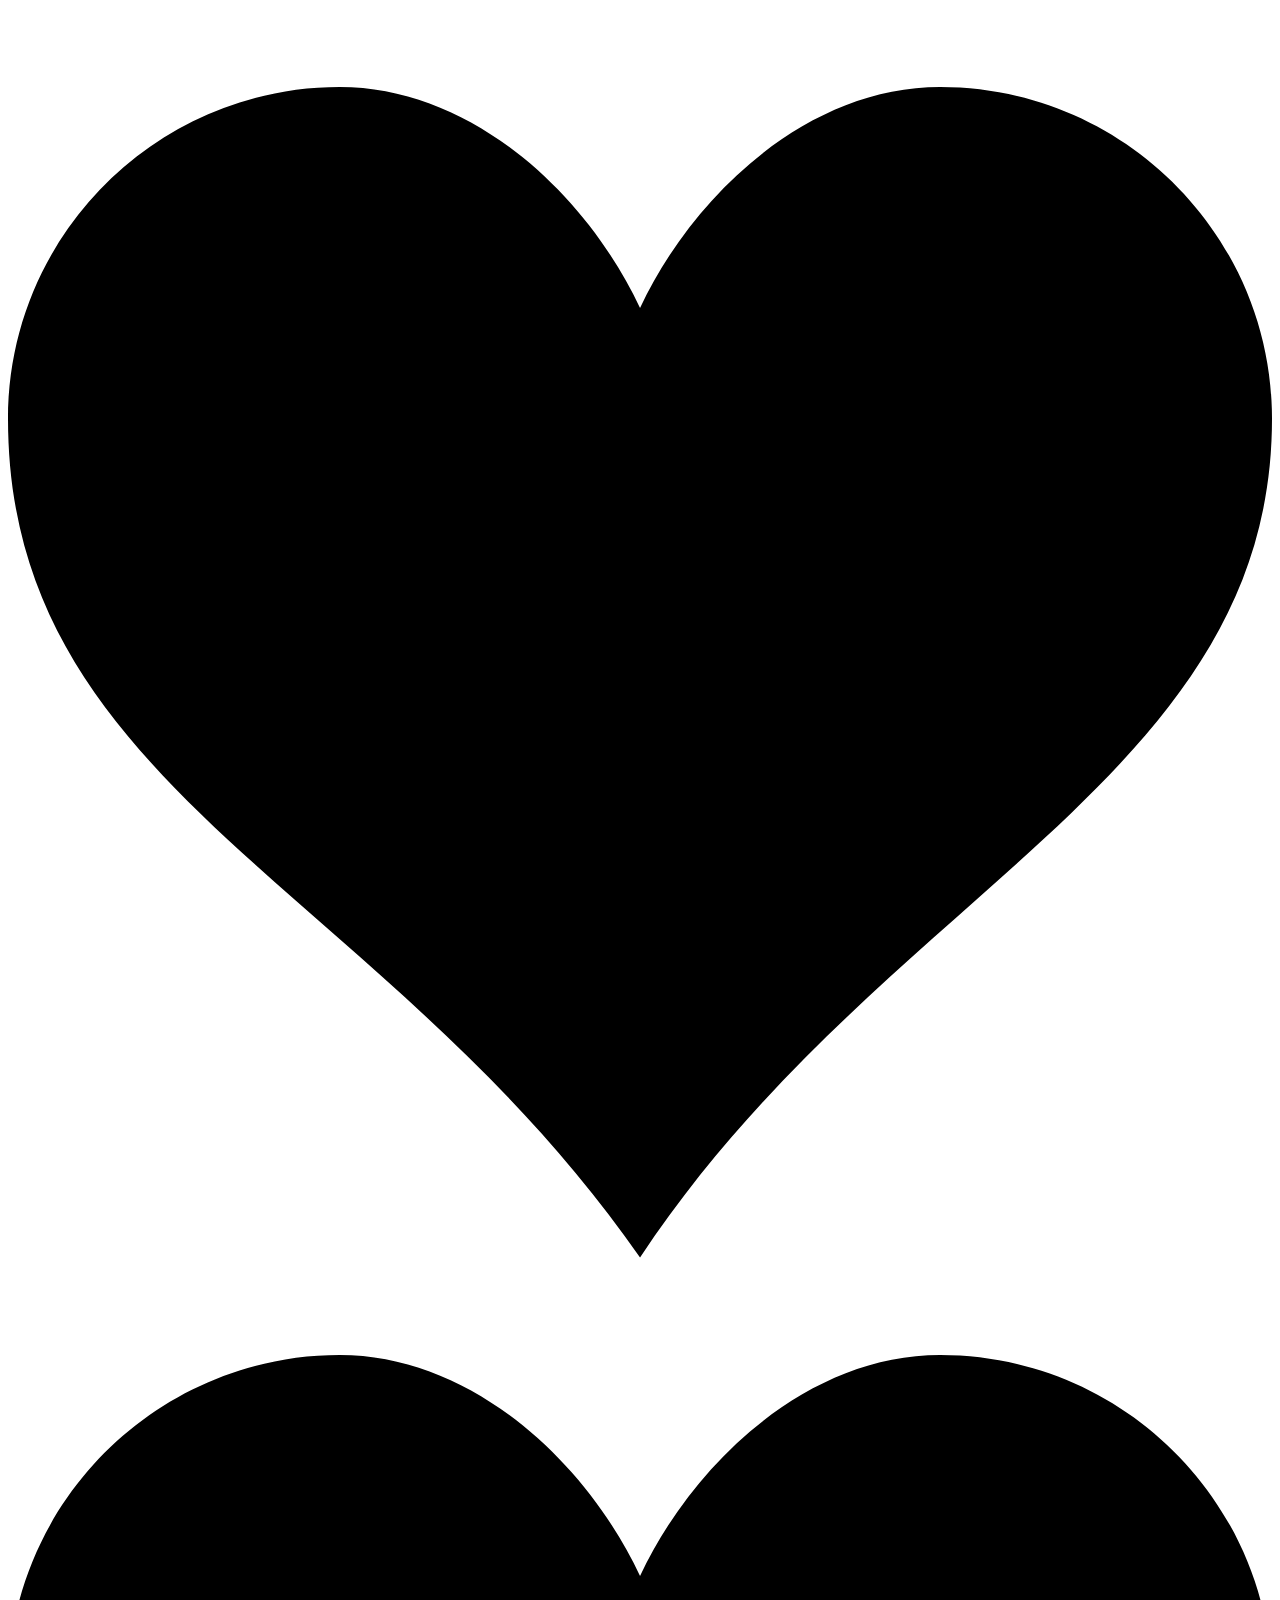
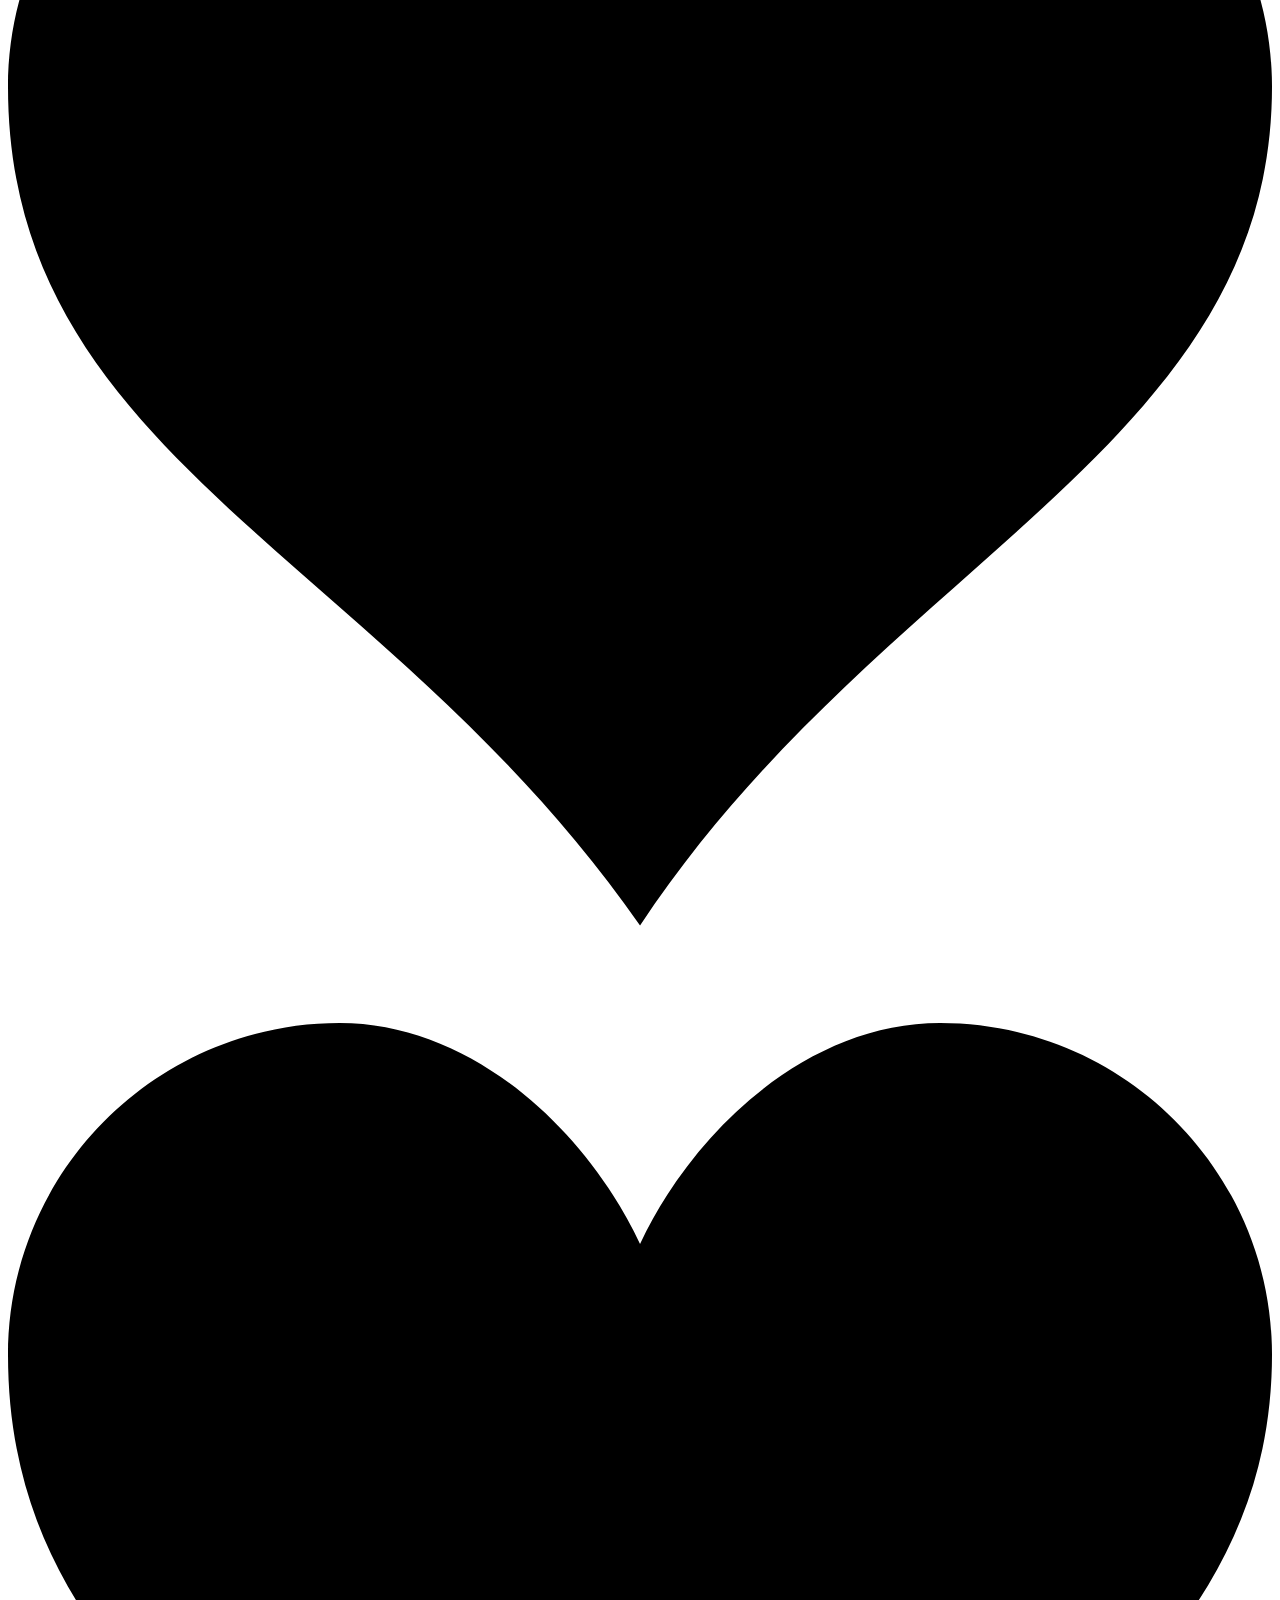
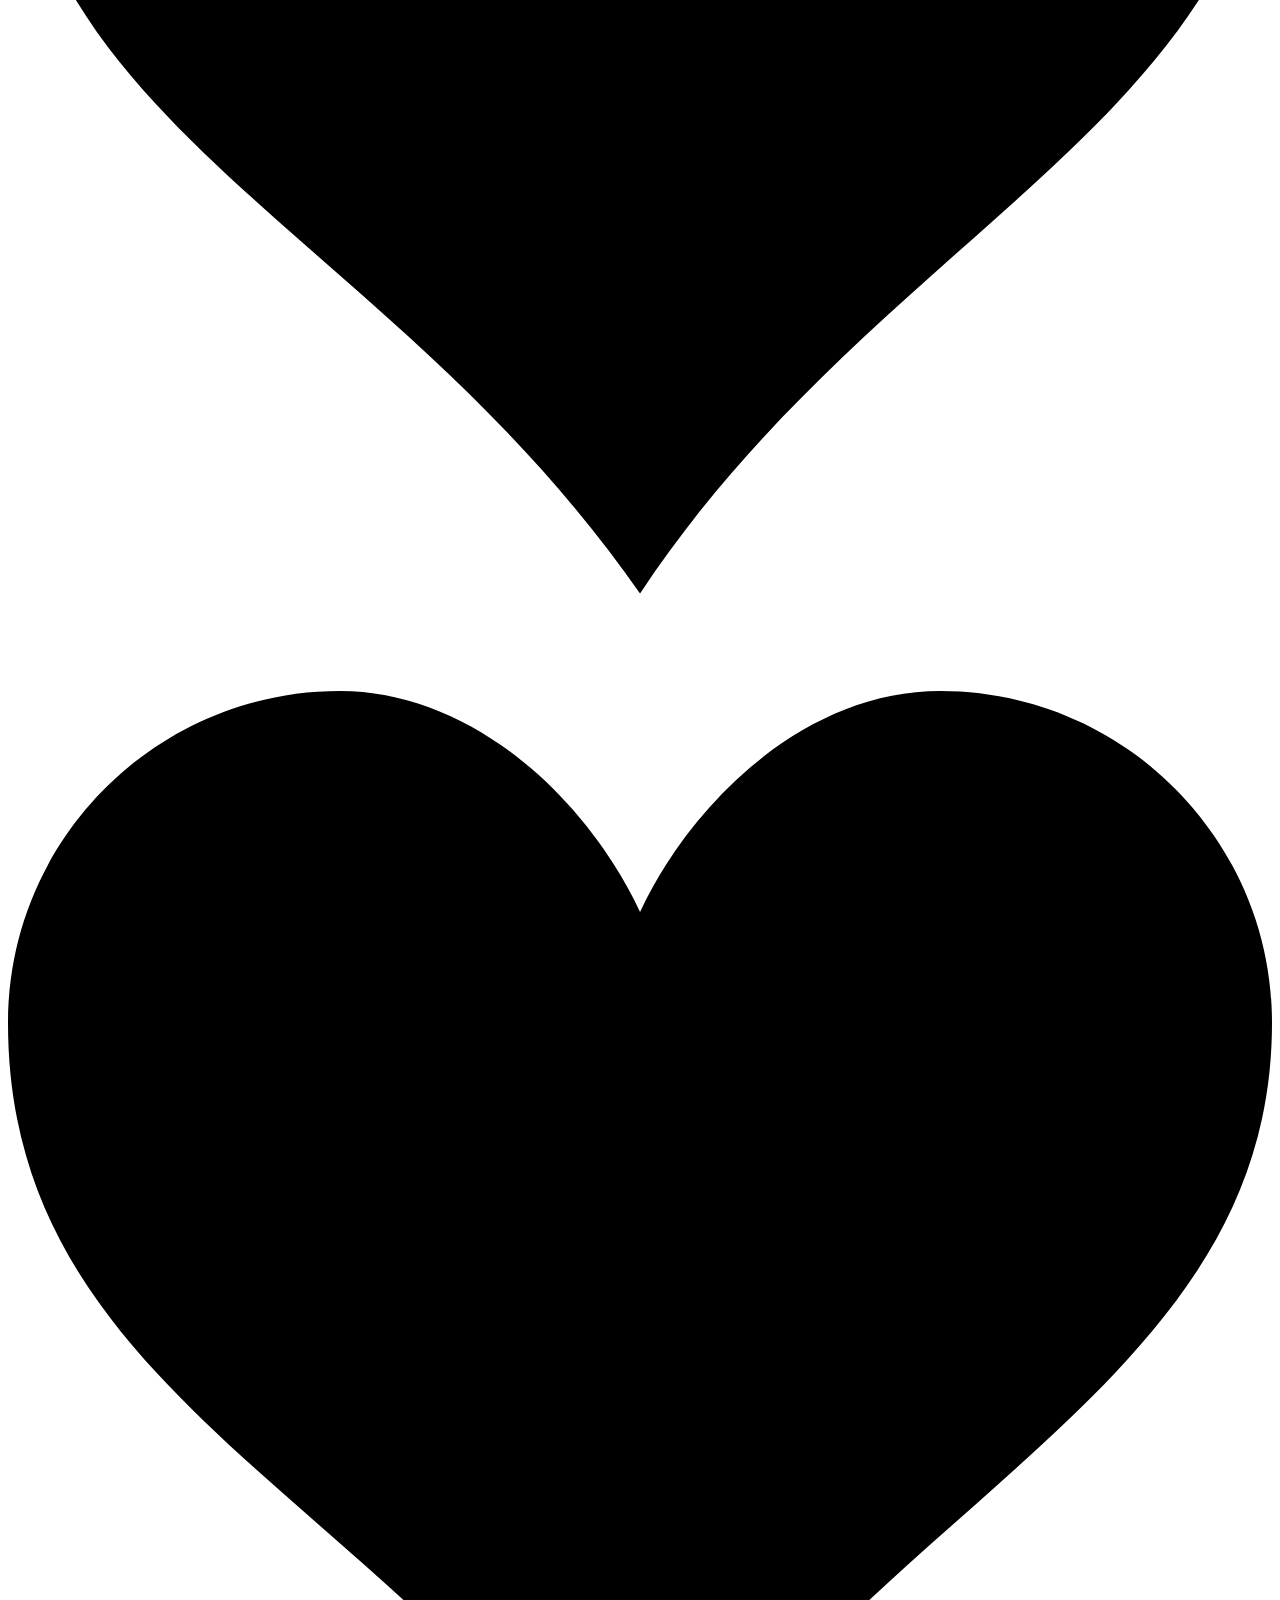
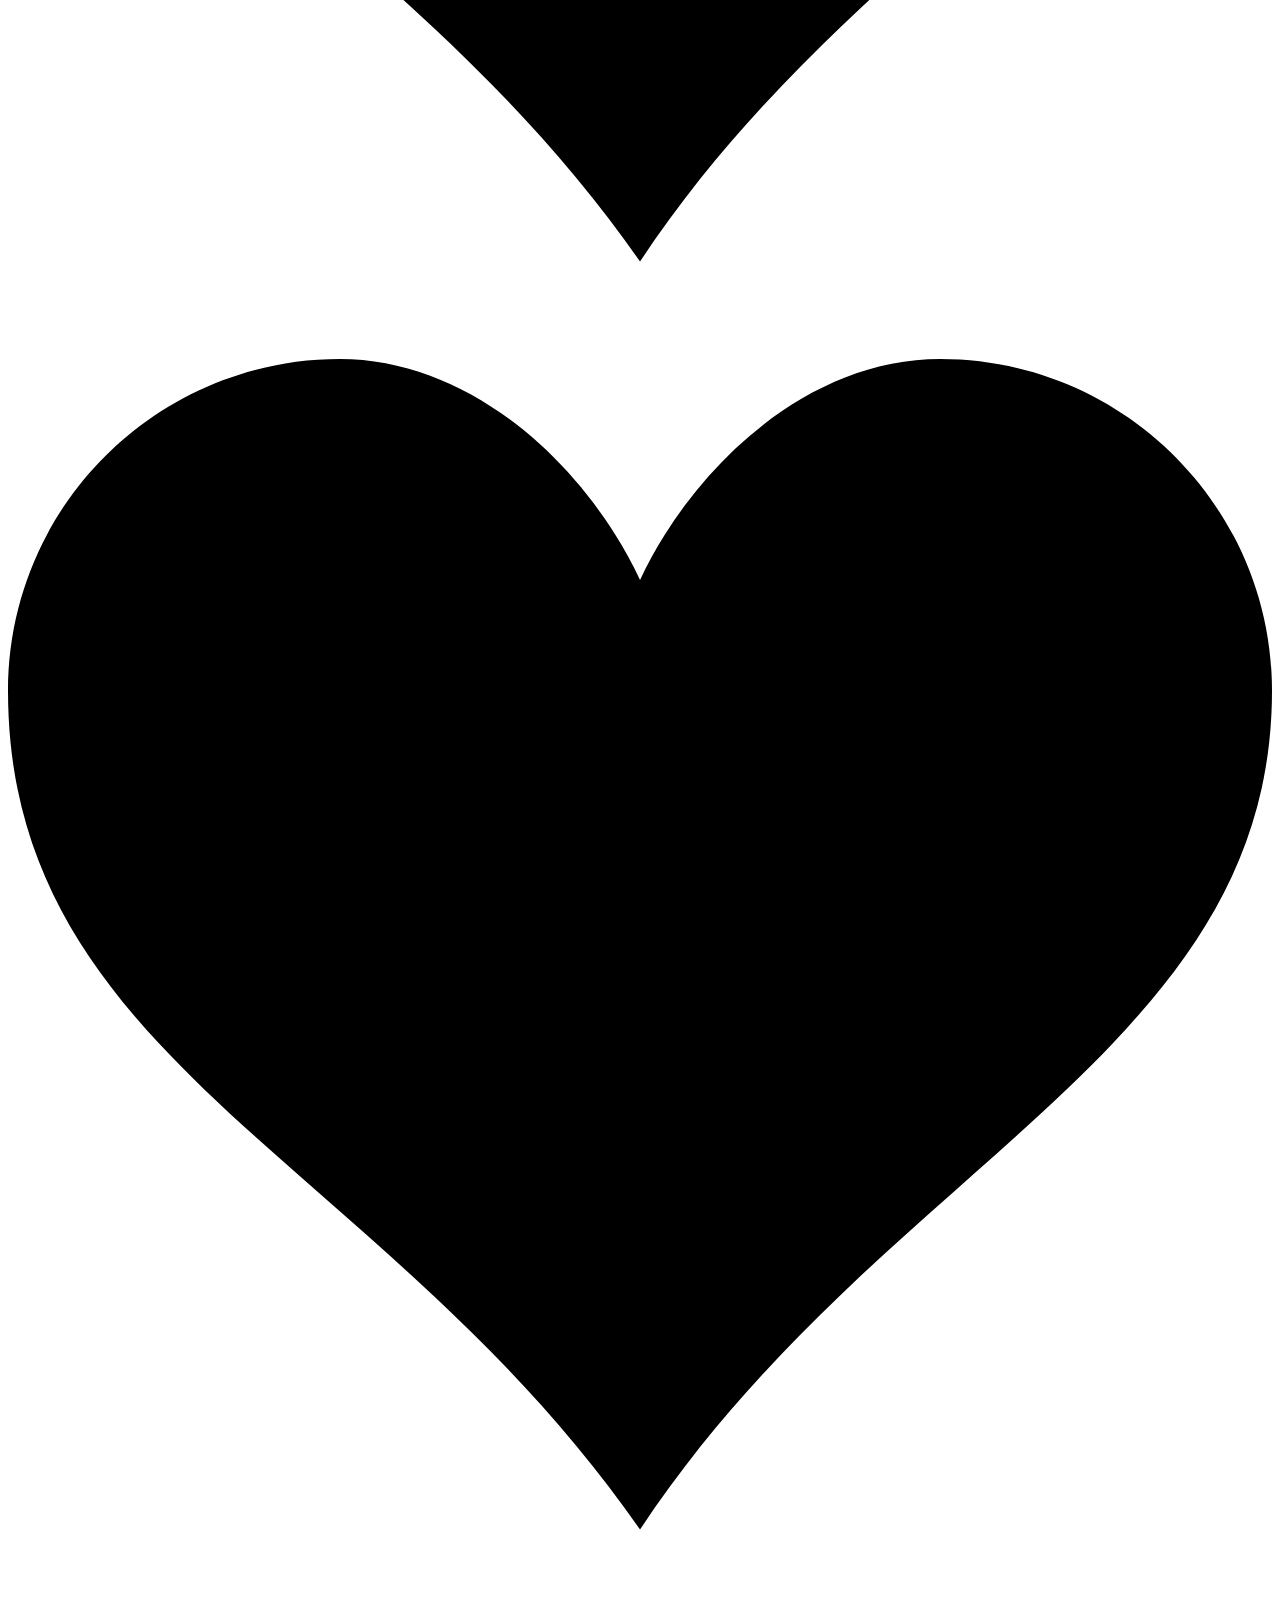
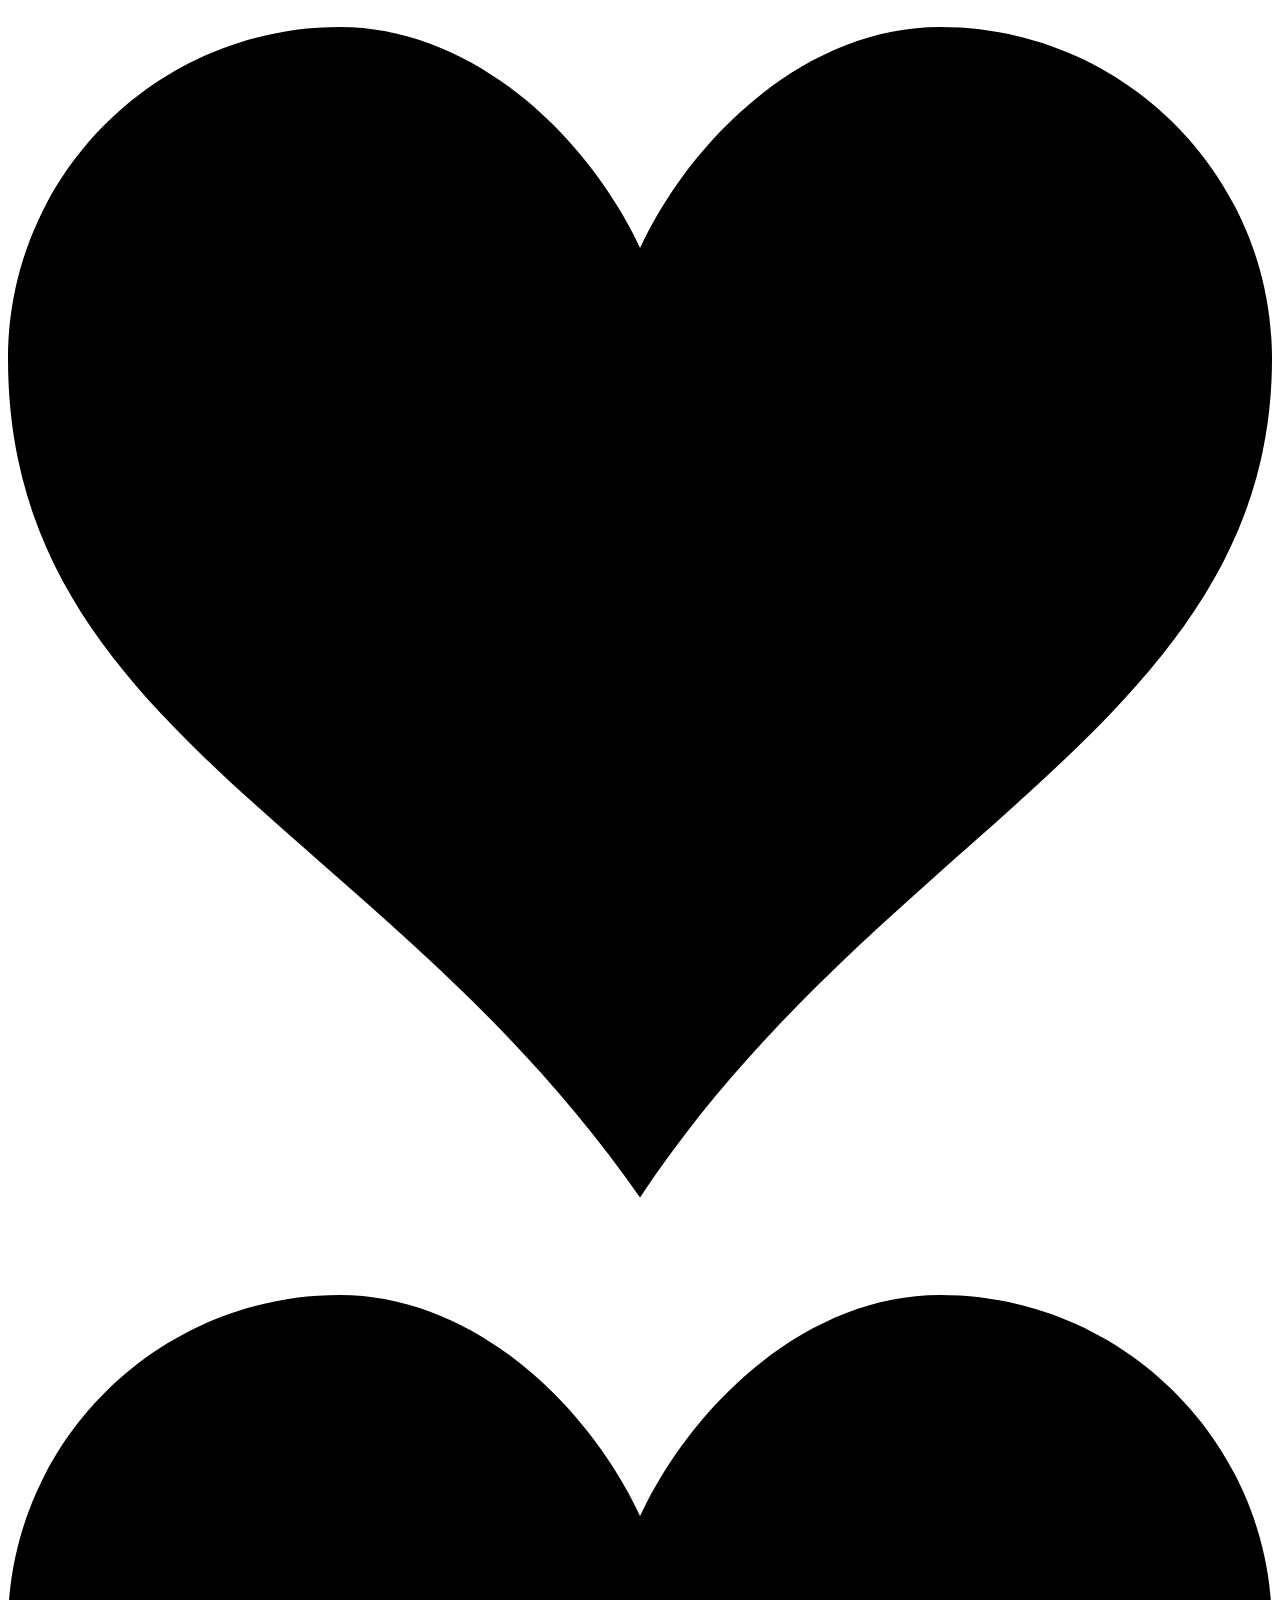
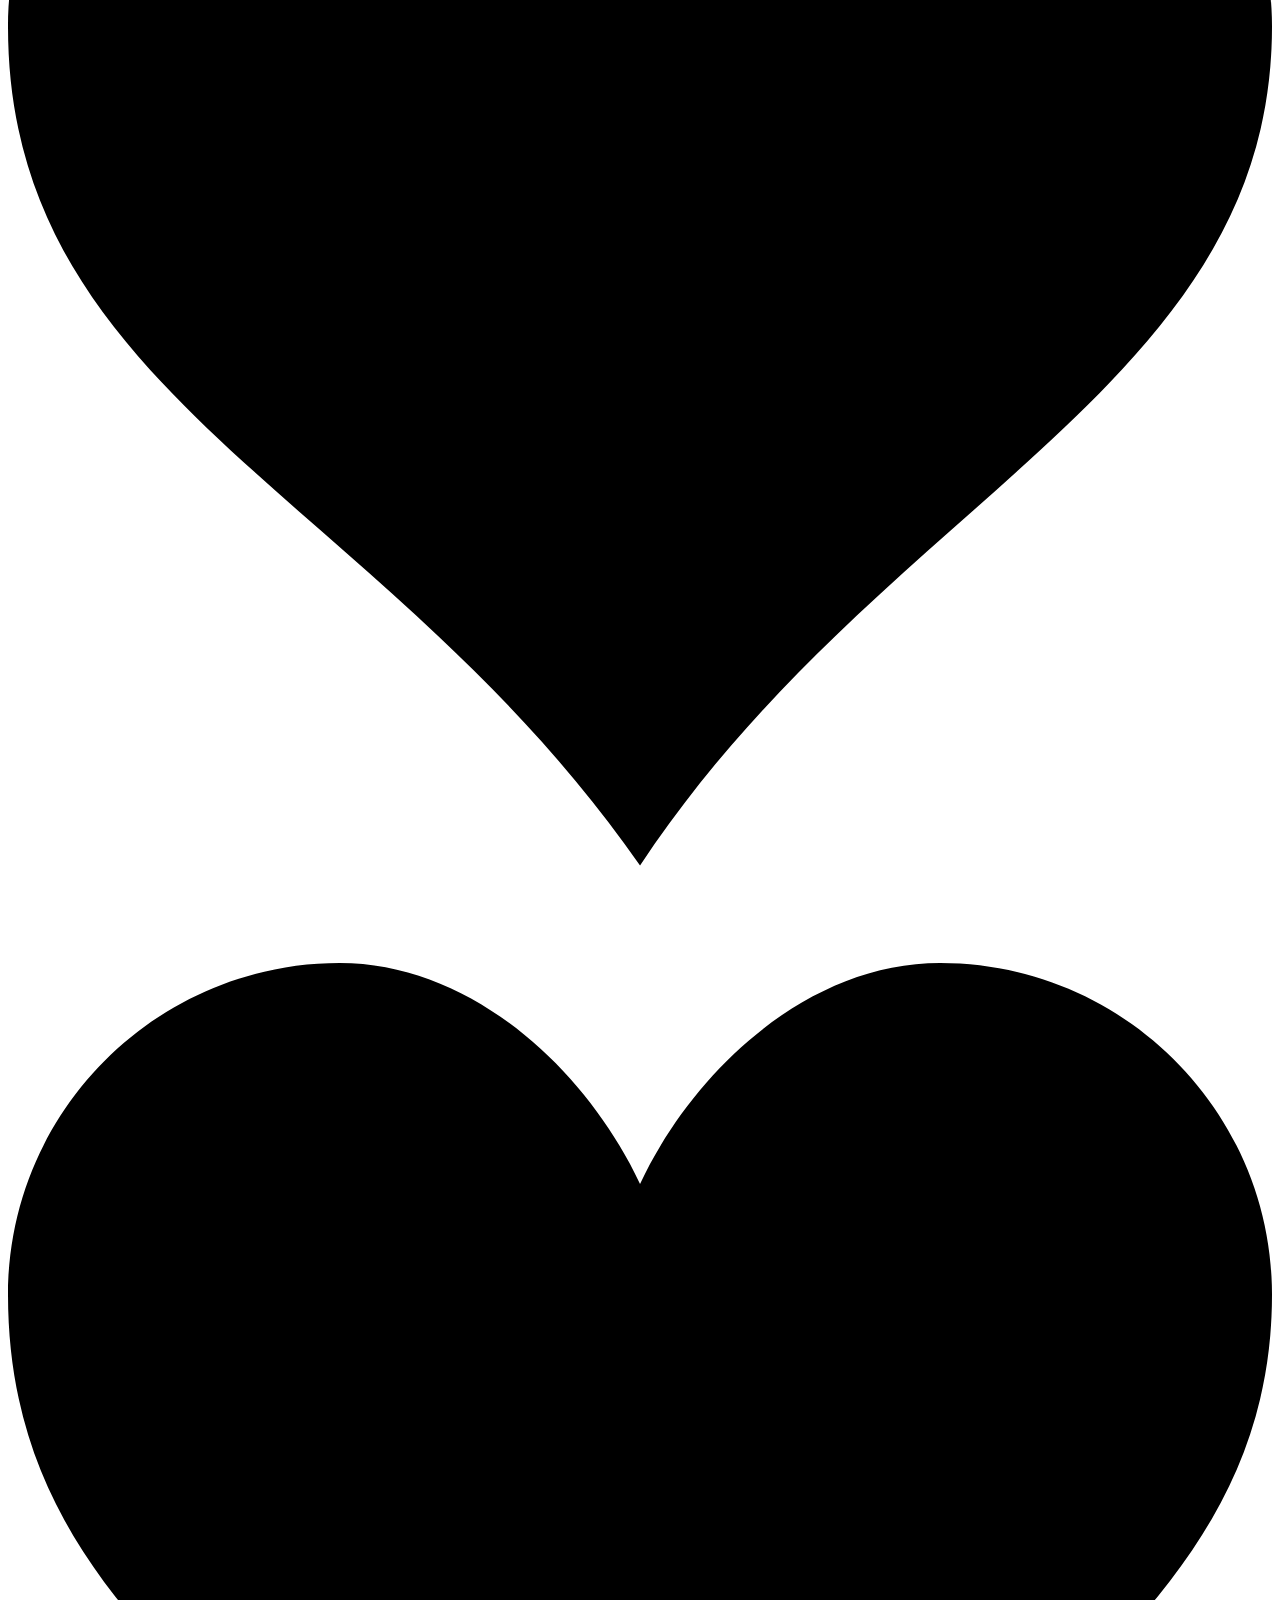
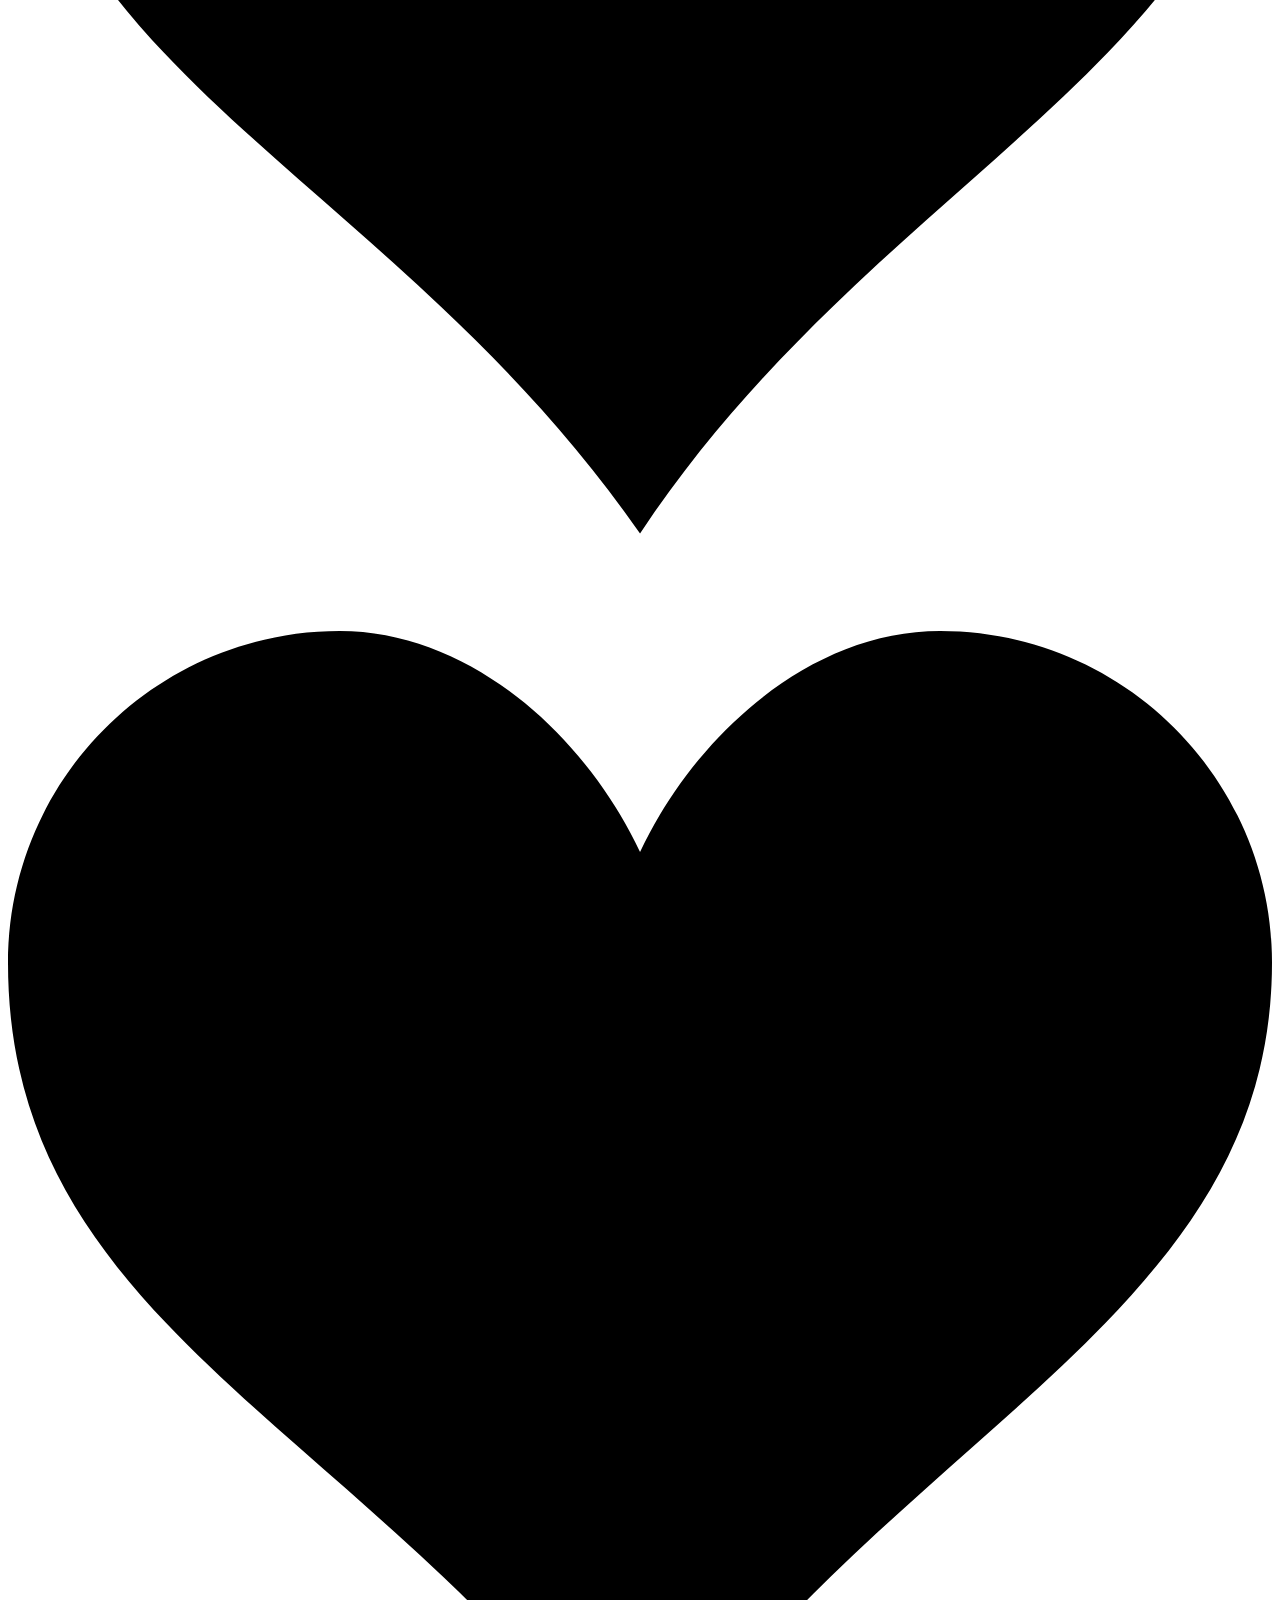
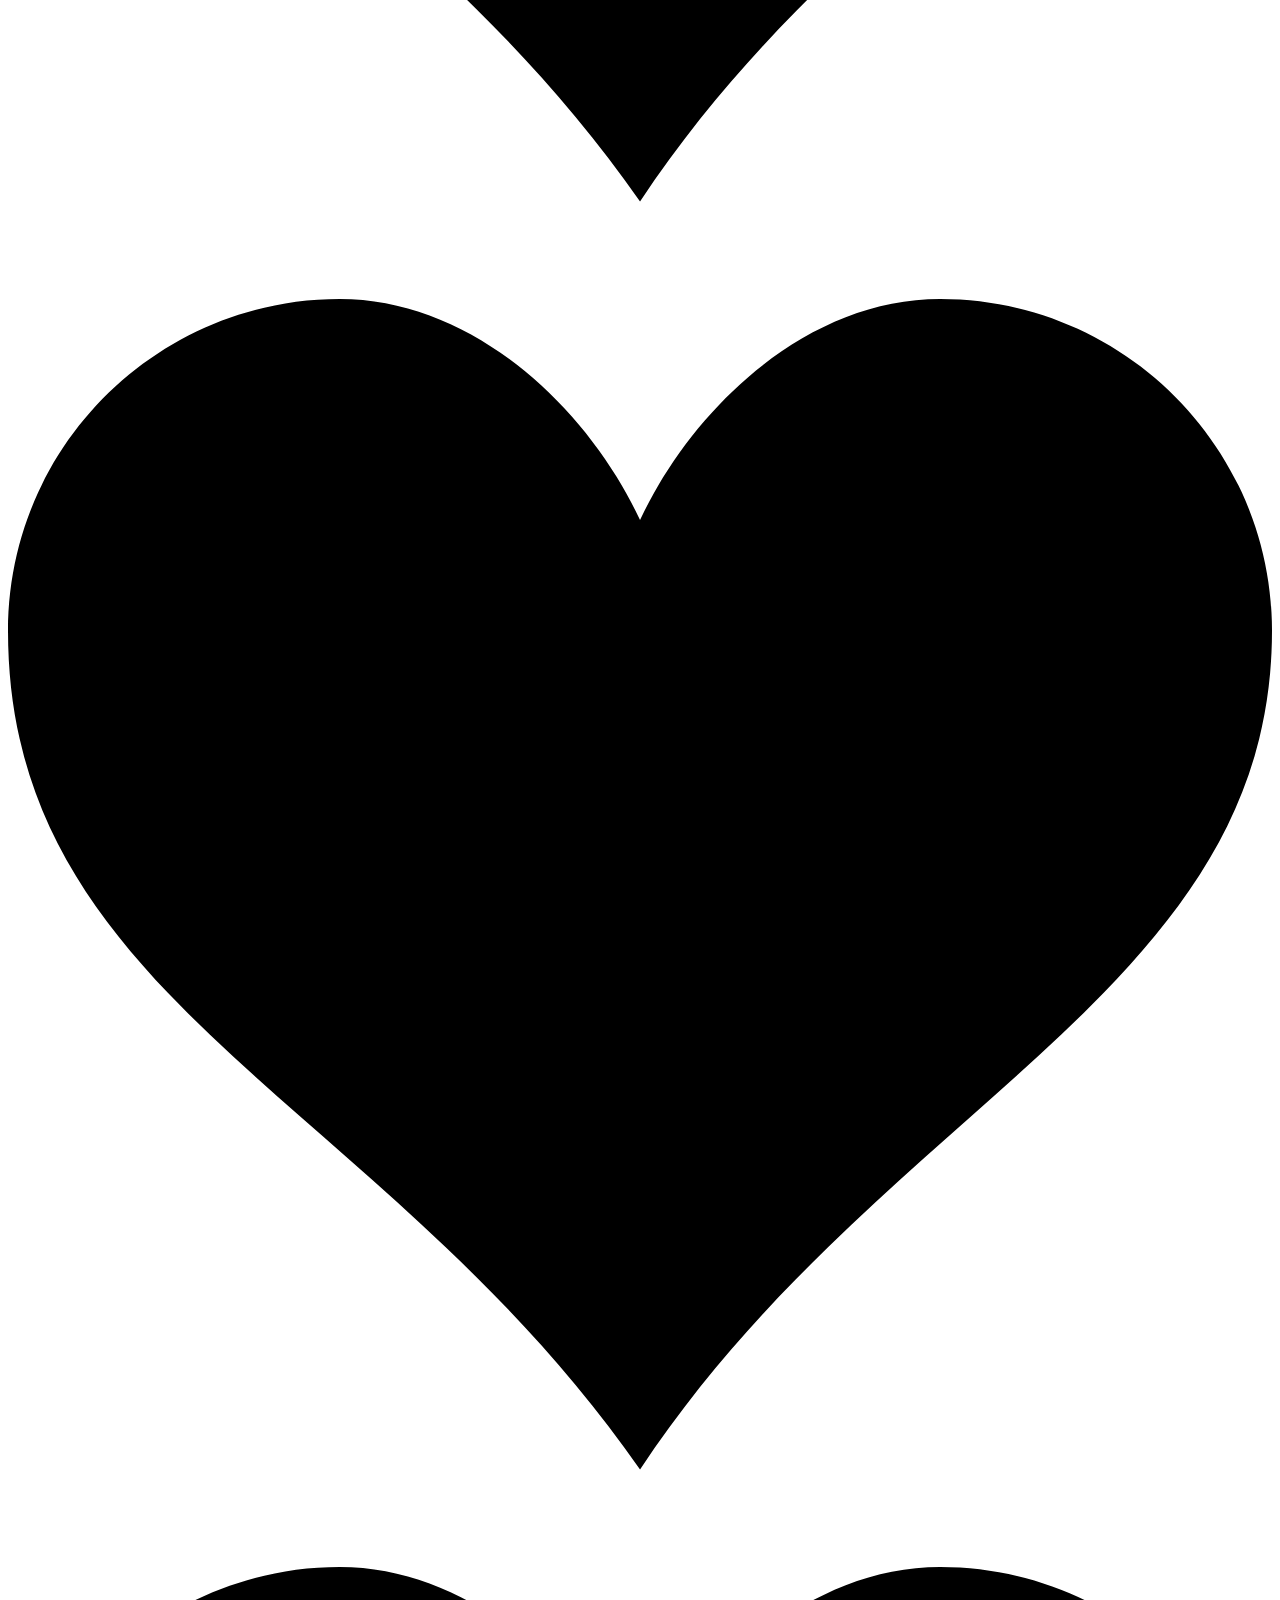
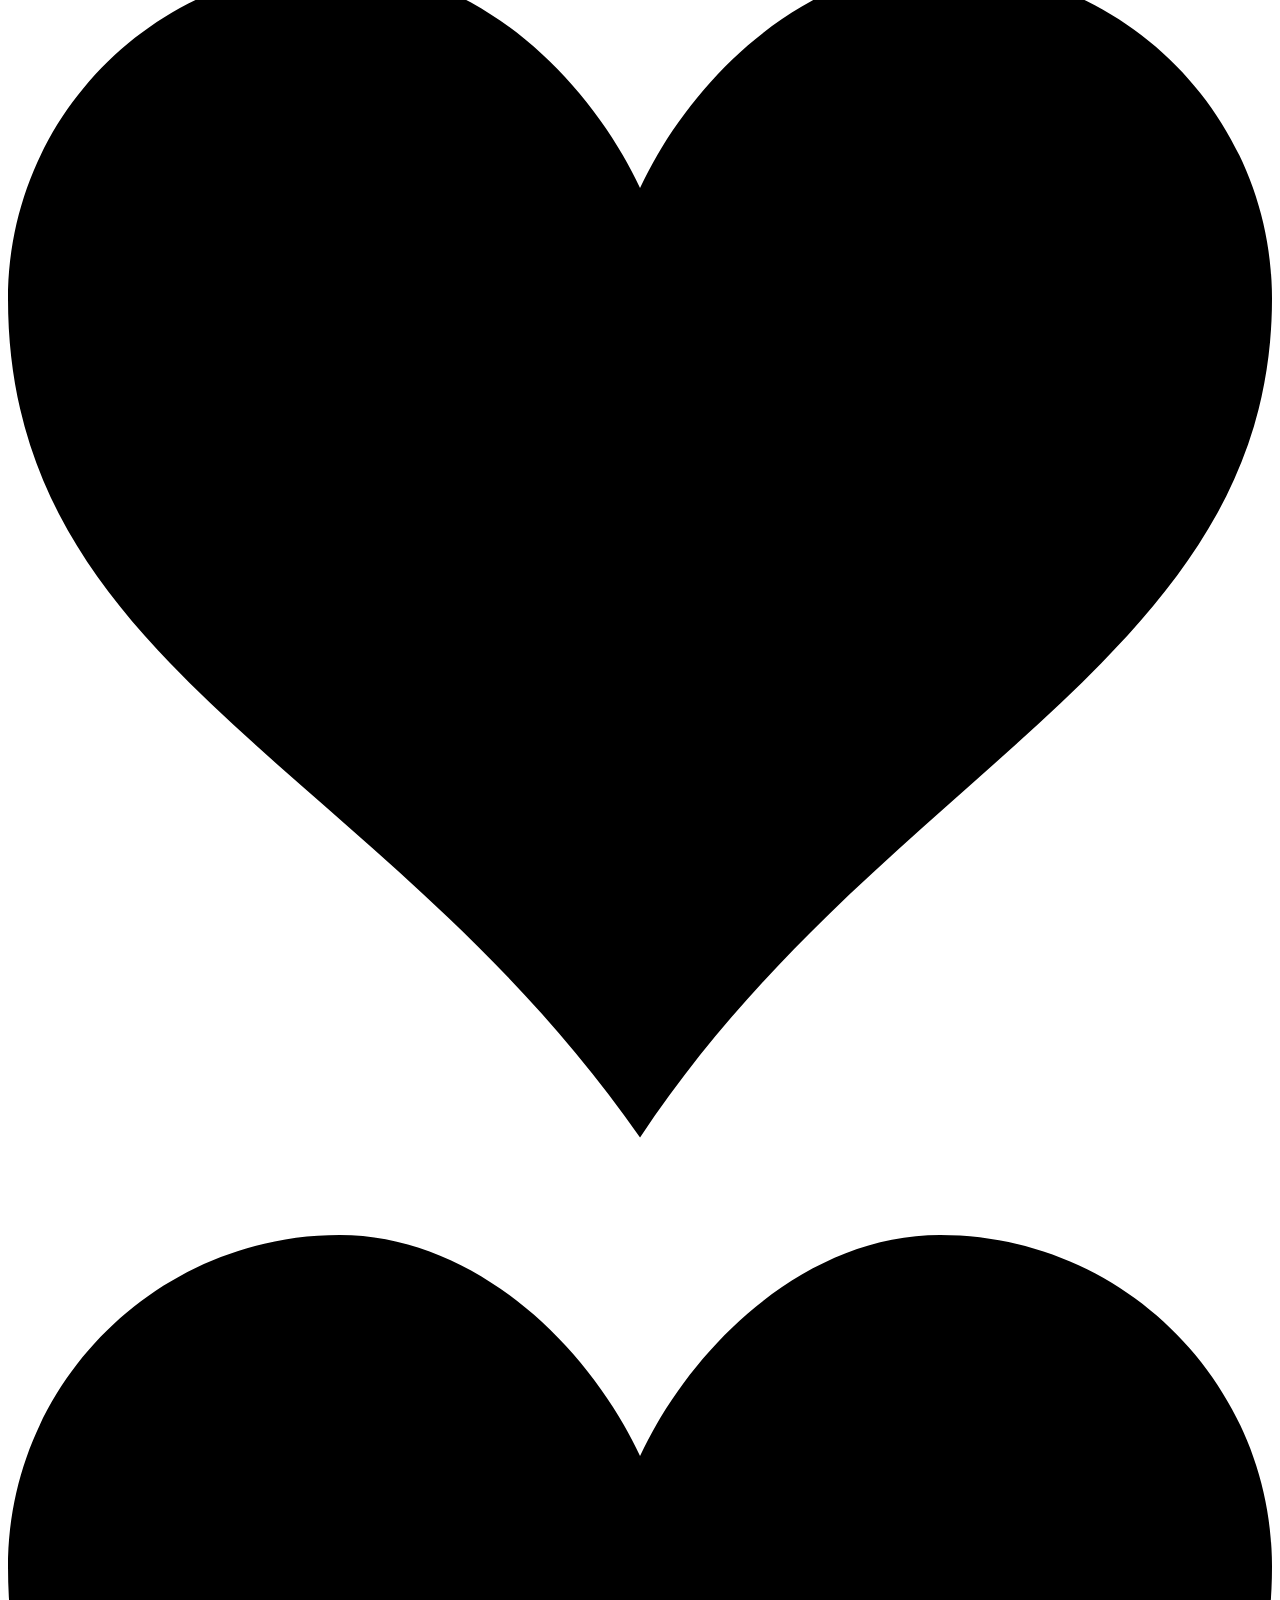
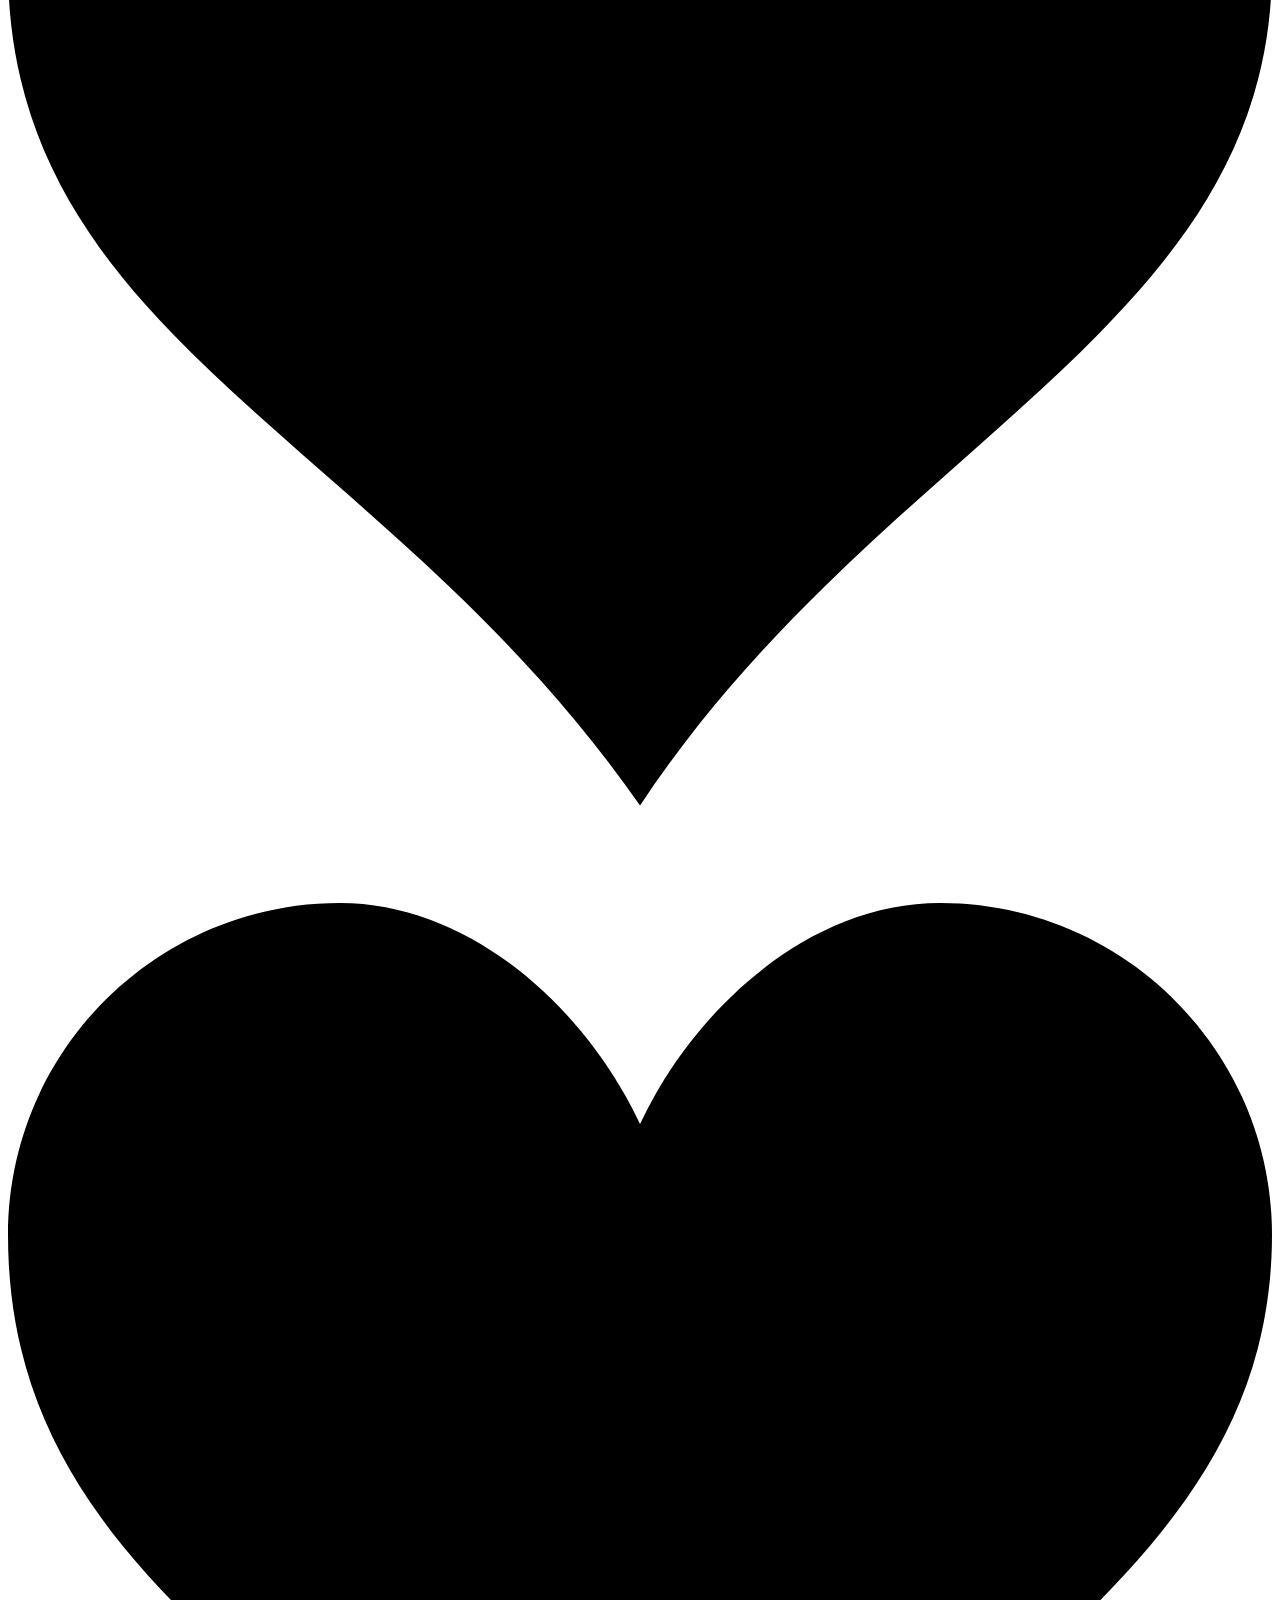
==== detalle.html @ 2d9bdc44 "first commit" ====
<!DOCTYPE html>
<html lang="en" >
<head>
  <meta charset="UTF-8">
  <title>Flores y corazones</title>
  <link rel="stylesheet" href="style-detalle.css">

</head>
<body>
<!-- partial:index.partial.html -->
<body class="container">
  <div class="night"></div>
  <div class="flowers">
    <div class="flower flower--1">
      <div class="flower__leafs flower__leafs--1">
        <div class="flower__leaf flower__leaf--1"></div>
        <div class="flower__leaf flower__leaf--2"></div>
        <div class="flower__leaf flower__leaf--3"></div>
        <div class="flower__leaf flower__leaf--4"></div>
        <div class="flower__white-circle"></div>

        <div class="flower__light flower__light--1"></div>
        <div class="flower__light flower__light--2"></div>
        <div class="flower__light flower__light--3"></div>
        <div class="flower__light flower__light--4"></div>
        <div class="flower__light flower__light--5"></div>
        <div class="flower__light flower__light--6"></div>
        <div class="flower__light flower__light--7"></div>
        <div class="flower__light flower__light--8"></div>

      </div>
      <div class="flower__line">
        <div class="flower__line__leaf flower__line__leaf--1"></div>
        <div class="flower__line__leaf flower__line__leaf--2"></div>
        <div class="flower__line__leaf flower__line__leaf--3"></div>
        <div class="flower__line__leaf flower__line__leaf--4"></div>
        <div class="flower__line__leaf flower__line__leaf--5"></div>
        <div class="flower__line__leaf flower__line__leaf--6"></div>
      </div>
    </div>

    <div class="flower flower--2">
      <div class="flower__leafs flower__leafs--2">
        <div class="flower__leaf flower__leaf--1"></div>
        <div class="flower__leaf flower__leaf--2"></div>
        <div class="flower__leaf flower__leaf--3"></div>
        <div class="flower__leaf flower__leaf--4"></div>
        <div class="flower__white-circle"></div>

        <div class="flower__light flower__light--1"></div>
        <div class="flower__light flower__light--2"></div>
        <div class="flower__light flower__light--3"></div>
        <div class="flower__light flower__light--4"></div>
        <div class="flower__light flower__light--5"></div>
        <div class="flower__light flower__light--6"></div>
        <div class="flower__light flower__light--7"></div>
        <div class="flower__light flower__light--8"></div>

      </div>
      <div class="flower__line">
        <div class="flower__line__leaf flower__line__leaf--1"></div>
        <div class="flower__line__leaf flower__line__leaf--2"></div>
        <div class="flower__line__leaf flower__line__leaf--3"></div>
        <div class="flower__line__leaf flower__line__leaf--4"></div>
      </div>
    </div>

    <div class="flower flower--3">
      <div class="flower__leafs flower__leafs--3">
        <div class="flower__leaf flower__leaf--1"></div>
        <div class="flower__leaf flower__leaf--2"></div>
        <div class="flower__leaf flower__leaf--3"></div>
        <div class="flower__leaf flower__leaf--4"></div>
        <div class="flower__white-circle"></div>

        <div class="flower__light flower__light--1"></div>
        <div class="flower__light flower__light--2"></div>
        <div class="flower__light flower__light--3"></div>
        <div class="flower__light flower__light--4"></div>
        <div class="flower__light flower__light--5"></div>
        <div class="flower__light flower__light--6"></div>
        <div class="flower__light flower__light--7"></div>
        <div class="flower__light flower__light--8"></div>

      </div>
      <div class="flower__line">
        <div class="flower__line__leaf flower__line__leaf--1"></div>
        <div class="flower__line__leaf flower__line__leaf--2"></div>
        <div class="flower__line__leaf flower__line__leaf--3"></div>
        <div class="flower__line__leaf flower__line__leaf--4"></div>
      </div>
    </div>
    <div class="flower flower--4">
      <div class="flower__leafs flower__leafs--3">
        <div class="flower__leaf flower__leaf--1"></div>
        <div class="flower__leaf flower__leaf--2"></div>
        <div class="flower__leaf flower__leaf--3"></div>
        <div class="flower__leaf flower__leaf--4"></div>
        <div class="flower__white-circle"></div>

        <div class="flower__light flower__light--1"></div>
        <div class="flower__light flower__light--2"></div>
        <div class="flower__light flower__light--3"></div>
        <div class="flower__light flower__light--4"></div>
        <div class="flower__light flower__light--5"></div>
        <div class="flower__light flower__light--6"></div>
        <div class="flower__light flower__light--7"></div>
        <div class="flower__light flower__light--8"></div>

      </div>
      <div class="flower__line">
        <div class="flower__line__leaf flower__line__leaf--1"></div>
        <div class="flower__line__leaf flower__line__leaf--2"></div>
        <div class="flower__line__leaf flower__line__leaf--3"></div>
        <div class="flower__line__leaf flower__line__leaf--4"></div>
      </div>
    </div>

    <div class="grow-ans" style="--d:1.2s">
      <div class="flower__g-long">
        <div class="flower__g-long__top"></div>
        <div class="flower__g-long__bottom"></div>
      </div>
    </div>

    <div class="growing-grass">
      <div class="flower__grass flower__grass--1">
        <div class="flower__grass--top"></div>
        <div class="flower__grass--bottom"></div>
        <div class="flower__grass__leaf flower__grass__leaf--1"></div>
        <div class="flower__grass__leaf flower__grass__leaf--2"></div>
        <div class="flower__grass__leaf flower__grass__leaf--3"></div>
        <div class="flower__grass__leaf flower__grass__leaf--4"></div>
        <div class="flower__grass__leaf flower__grass__leaf--5"></div>
        <div class="flower__grass__leaf flower__grass__leaf--6"></div>
        <div class="flower__grass__leaf flower__grass__leaf--7"></div>
        <div class="flower__grass__leaf flower__grass__leaf--8"></div>
        <div class="flower__grass__overlay"></div>
      </div>
    </div>

    <div class="growing-grass">
      <div class="flower__grass flower__grass--2">
        <div class="flower__grass--top"></div>
        <div class="flower__grass--bottom"></div>
        <div class="flower__grass__leaf flower__grass__leaf--1"></div>
        <div class="flower__grass__leaf flower__grass__leaf--2"></div>
        <div class="flower__grass__leaf flower__grass__leaf--3"></div>
        <div class="flower__grass__leaf flower__grass__leaf--4"></div>
        <div class="flower__grass__leaf flower__grass__leaf--5"></div>
        <div class="flower__grass__leaf flower__grass__leaf--6"></div>
        <div class="flower__grass__leaf flower__grass__leaf--7"></div>
        <div class="flower__grass__leaf flower__grass__leaf--8"></div>
        <div class="flower__grass__overlay"></div>
      </div>
    </div>

    <div class="grow-ans" style="--d:2.4s">
      <div class="flower__g-right flower__g-right--1">
        <div class="leaf"></div>
      </div>
    </div>

    <div class="grow-ans" style="--d:2.8s">
      <div class="flower__g-right flower__g-right--2">
        <div class="leaf"></div>
      </div>
    </div>

    <div class="grow-ans" style="--d:2.8s">
      <div class="flower__g-front">
        <div class="flower__g-front__leaf-wrapper flower__g-front__leaf-wrapper--1">
          <div class="flower__g-front__leaf"></div>
        </div>
        <div class="flower__g-front__leaf-wrapper flower__g-front__leaf-wrapper--2">
          <div class="flower__g-front__leaf"></div>
        </div>
        <div class="flower__g-front__leaf-wrapper flower__g-front__leaf-wrapper--3">
          <div class="flower__g-front__leaf"></div>
        </div>
        <div class="flower__g-front__leaf-wrapper flower__g-front__leaf-wrapper--4">
          <div class="flower__g-front__leaf"></div>
        </div>
        <div class="flower__g-front__leaf-wrapper flower__g-front__leaf-wrapper--5">
          <div class="flower__g-front__leaf"></div>
        </div>
        <div class="flower__g-front__leaf-wrapper flower__g-front__leaf-wrapper--6">
          <div class="flower__g-front__leaf"></div>
        </div>
        <div class="flower__g-front__leaf-wrapper flower__g-front__leaf-wrapper--7">
          <div class="flower__g-front__leaf"></div>
        </div>
        <div class="flower__g-front__leaf-wrapper flower__g-front__leaf-wrapper--8">
          <div class="flower__g-front__leaf"></div>
        </div>
        <div class="flower__g-front__line"></div>
      </div>
    </div>

    <div class="grow-ans" style="--d:3.2s">
      <div class="flower__g-fr">
        <div class="leaf"></div>
        <div class="flower__g-fr__leaf flower__g-fr__leaf--1"></div>
        <div class="flower__g-fr__leaf flower__g-fr__leaf--2"></div>
        <div class="flower__g-fr__leaf flower__g-fr__leaf--3"></div>
        <div class="flower__g-fr__leaf flower__g-fr__leaf--4"></div>
        <div class="flower__g-fr__leaf flower__g-fr__leaf--5"></div>
        <div class="flower__g-fr__leaf flower__g-fr__leaf--6"></div>
        <div class="flower__g-fr__leaf flower__g-fr__leaf--7"></div>
        <div class="flower__g-fr__leaf flower__g-fr__leaf--8"></div>
      </div>
    </div>

    <div class="long-g long-g--0">
      <div class="grow-ans" style="--d:3s">
        <div class="leaf leaf--0"></div>
      </div>
      <div class="grow-ans" style="--d:2.2s">
        <div class="leaf leaf--1"></div>
      </div>
      <div class="grow-ans" style="--d:3.4s">
        <div class="leaf leaf--2"></div>
      </div>
      <div class="grow-ans" style="--d:3.6s">
        <div class="leaf leaf--3"></div>
      </div>
    </div>

    <div class="long-g long-g--1">
      <div class="grow-ans" style="--d:3.6s">
        <div class="leaf leaf--0"></div>
      </div>
      <div class="grow-ans" style="--d:3.8s">
        <div class="leaf leaf--1"></div>
      </div>
      <div class="grow-ans" style="--d:4s">
        <div class="leaf leaf--2"></div>
      </div>
      <div class="grow-ans" style="--d:4.2s">
        <div class="leaf leaf--3"></div>
      </div>
    </div>

    <div class="long-g long-g--2">
      <div class="grow-ans" style="--d:4s">
        <div class="leaf leaf--0"></div>
      </div>
      <div class="grow-ans" style="--d:4.2s">
        <div class="leaf leaf--1"></div>
      </div>
      <div class="grow-ans" style="--d:4.4s">
        <div class="leaf leaf--2"></div>
      </div>
      <div class="grow-ans" style="--d:4.6s">
        <div class="leaf leaf--3"></div>
      </div>
    </div>

    <div class="long-g long-g--3">
      <div class="grow-ans" style="--d:4s">
        <div class="leaf leaf--0"></div>
      </div>
      <div class="grow-ans" style="--d:4.2s">
        <div class="leaf leaf--1"></div>
      </div>
      <div class="grow-ans" style="--d:3s">
        <div class="leaf leaf--2"></div>
      </div>
      <div class="grow-ans" style="--d:3.6s">
        <div class="leaf leaf--3"></div>
      </div>
    </div>

    <div class="long-g long-g--4">
      <div class="grow-ans" style="--d:4s">
        <div class="leaf leaf--0"></div>
      </div>
      <div class="grow-ans" style="--d:4.2s">
        <div class="leaf leaf--1"></div>
      </div>
      <div class="grow-ans" style="--d:3s">
        <div class="leaf leaf--2"></div>
      </div>
      <div class="grow-ans" style="--d:3.6s">
        <div class="leaf leaf--3"></div>
      </div>
    </div>

    <div class="long-g long-g--5">
      <div class="grow-ans" style="--d:4s">
        <div class="leaf leaf--0"></div>
      </div>
      <div class="grow-ans" style="--d:4.2s">
        <div class="leaf leaf--1"></div>
      </div>
      <div class="grow-ans" style="--d:3s">
        <div class="leaf leaf--2"></div>
      </div>
      <div class="grow-ans" style="--d:3.6s">
        <div class="leaf leaf--3"></div>
      </div>
    </div>

    <div class="long-g long-g--6">
      <div class="grow-ans" style="--d:4.2s">
        <div class="leaf leaf--0"></div>
      </div>
      <div class="grow-ans" style="--d:4.4s">
        <div class="leaf leaf--1"></div>
      </div>
      <div class="grow-ans" style="--d:4.6s">
        <div class="leaf leaf--2"></div>
      </div>
      <div class="grow-ans" style="--d:4.8s">
        <div class="leaf leaf--3"></div>
      </div>
    </div>

    <div class="long-g long-g--7">
      <div class="grow-ans" style="--d:3s">
        <div class="leaf leaf--0"></div>
      </div>
      <div class="grow-ans" style="--d:3.2s">
        <div class="leaf leaf--1"></div>
      </div>
      <div class="grow-ans" style="--d:3.5s">
        <div class="leaf leaf--2"></div>
      </div>
      <div class="grow-ans" style="--d:3.6s">
        <div class="leaf leaf--3"></div>
      </div>
    </div>
  </div>
  <script src="main.js"></script>
  <div class="bubbles">
    <div class="bubble"><svg class="heart" viewBox="0 0 32 32">
        <title>heart22</title>
        <path d="M23.6 2c-3.363 0-6.258 2.736-7.599 5.594-1.342-2.858-4.237-5.594-7.601-5.594-4.637 0-8.4 3.764-8.4 8.401 0 9.433 9.516 11.906 16.001 21.232 6.13-9.268 15.999-12.1 15.999-21.232 0-4.637-3.763-8.401-8.4-8.401z"></path>
      </svg>
    </div>
    <div class="bubble"><svg class="heart" viewBox="0 0 32 32">
        <title>heart22</title>
        <path d="M23.6 2c-3.363 0-6.258 2.736-7.599 5.594-1.342-2.858-4.237-5.594-7.601-5.594-4.637 0-8.4 3.764-8.4 8.401 0 9.433 9.516 11.906 16.001 21.232 6.13-9.268 15.999-12.1 15.999-21.232 0-4.637-3.763-8.401-8.4-8.401z"></path>
      </svg>
    </div>
    <div class="bubble"><svg class="heart" viewBox="0 0 32 32">
        <title>heart22</title>
        <path d="M23.6 2c-3.363 0-6.258 2.736-7.599 5.594-1.342-2.858-4.237-5.594-7.601-5.594-4.637 0-8.4 3.764-8.4 8.401 0 9.433 9.516 11.906 16.001 21.232 6.13-9.268 15.999-12.1 15.999-21.232 0-4.637-3.763-8.401-8.4-8.401z"></path>
      </svg>
    </div>
    <div class="bubble"><svg class="heart" viewBox="0 0 32 32">
        <title>heart22</title>
        <path d="M23.6 2c-3.363 0-6.258 2.736-7.599 5.594-1.342-2.858-4.237-5.594-7.601-5.594-4.637 0-8.4 3.764-8.4 8.401 0 9.433 9.516 11.906 16.001 21.232 6.13-9.268 15.999-12.1 15.999-21.232 0-4.637-3.763-8.401-8.4-8.401z"></path>
      </svg>
    </div>
    <div class="bubble"><svg class="heart" viewBox="0 0 32 32">
        <title>heart22</title>
        <path d="M23.6 2c-3.363 0-6.258 2.736-7.599 5.594-1.342-2.858-4.237-5.594-7.601-5.594-4.637 0-8.4 3.764-8.4 8.401 0 9.433 9.516 11.906 16.001 21.232 6.13-9.268 15.999-12.1 15.999-21.232 0-4.637-3.763-8.401-8.4-8.401z"></path>
      </svg>
    </div>
    <div class="bubble"><svg class="heart" viewBox="0 0 32 32">
        <title>heart22</title>
        <path d="M23.6 2c-3.363 0-6.258 2.736-7.599 5.594-1.342-2.858-4.237-5.594-7.601-5.594-4.637 0-8.4 3.764-8.4 8.401 0 9.433 9.516 11.906 16.001 21.232 6.13-9.268 15.999-12.1 15.999-21.232 0-4.637-3.763-8.401-8.4-8.401z"></path>
      </svg>
    </div>
    <div class="bubble"><svg class="heart" viewBox="0 0 32 32">
        <title>heart22</title>
        <path d="M23.6 2c-3.363 0-6.258 2.736-7.599 5.594-1.342-2.858-4.237-5.594-7.601-5.594-4.637 0-8.4 3.764-8.4 8.401 0 9.433 9.516 11.906 16.001 21.232 6.13-9.268 15.999-12.1 15.999-21.232 0-4.637-3.763-8.401-8.4-8.401z"></path>
      </svg>
    </div>
    <div class="bubble"><svg class="heart" viewBox="0 0 32 32">
        <title>heart22</title>
        <path d="M23.6 2c-3.363 0-6.258 2.736-7.599 5.594-1.342-2.858-4.237-5.594-7.601-5.594-4.637 0-8.4 3.764-8.4 8.401 0 9.433 9.516 11.906 16.001 21.232 6.13-9.268 15.999-12.1 15.999-21.232 0-4.637-3.763-8.401-8.4-8.401z"></path>
      </svg>
    </div>
    <div class="bubble"><svg class="heart" viewBox="0 0 32 32">
        <title>heart22</title>
        <path d="M23.6 2c-3.363 0-6.258 2.736-7.599 5.594-1.342-2.858-4.237-5.594-7.601-5.594-4.637 0-8.4 3.764-8.4 8.401 0 9.433 9.516 11.906 16.001 21.232 6.13-9.268 15.999-12.1 15.999-21.232 0-4.637-3.763-8.401-8.4-8.401z"></path>
      </svg>
    </div>
    <div class="bubble"><svg class="heart" viewBox="0 0 32 32">
        <title>heart22</title>
        <path d="M23.6 2c-3.363 0-6.258 2.736-7.599 5.594-1.342-2.858-4.237-5.594-7.601-5.594-4.637 0-8.4 3.764-8.4 8.401 0 9.433 9.516 11.906 16.001 21.232 6.13-9.268 15.999-12.1 15.999-21.232 0-4.637-3.763-8.401-8.4-8.401z"></path>
      </svg>
    </div>
    <div class="bubble"><svg class="heart" viewBox="0 0 32 32">
        <title>heart22</title>
        <path d="M23.6 2c-3.363 0-6.258 2.736-7.599 5.594-1.342-2.858-4.237-5.594-7.601-5.594-4.637 0-8.4 3.764-8.4 8.401 0 9.433 9.516 11.906 16.001 21.232 6.13-9.268 15.999-12.1 15.999-21.232 0-4.637-3.763-8.401-8.4-8.401z"></path>
      </svg>
    </div>
    <div class="bubble"><svg class="heart" viewBox="0 0 32 32">
        <title>heart22</title>
        <path d="M23.6 2c-3.363 0-6.258 2.736-7.599 5.594-1.342-2.858-4.237-5.594-7.601-5.594-4.637 0-8.4 3.764-8.4 8.401 0 9.433 9.516 11.906 16.001 21.232 6.13-9.268 15.999-12.1 15.999-21.232 0-4.637-3.763-8.401-8.4-8.401z"></path>
      </svg>
    </div>
    <div class="bubble"><svg class="heart" viewBox="0 0 32 32">
        <title>heart22</title>
        <path d="M23.6 2c-3.363 0-6.258 2.736-7.599 5.594-1.342-2.858-4.237-5.594-7.601-5.594-4.637 0-8.4 3.764-8.4 8.401 0 9.433 9.516 11.906 16.001 21.232 6.13-9.268 15.999-12.1 15.999-21.232 0-4.637-3.763-8.401-8.4-8.401z"></path>
      </svg>
    </div>
    <div class="bubble"><svg class="heart" viewBox="0 0 32 32">
        <title>heart22</title>
        <path d="M23.6 2c-3.363 0-6.258 2.736-7.599 5.594-1.342-2.858-4.237-5.594-7.601-5.594-4.637 0-8.4 3.764-8.4 8.401 0 9.433 9.516 11.906 16.001 21.232 6.13-9.268 15.999-12.1 15.999-21.232 0-4.637-3.763-8.401-8.4-8.401z"></path>
      </svg>
    </div>
    <div class="bubble"><svg class="heart" viewBox="0 0 32 32">
        <title>heart22</title>
        <path d="M23.6 2c-3.363 0-6.258 2.736-7.599 5.594-1.342-2.858-4.237-5.594-7.601-5.594-4.637 0-8.4 3.764-8.4 8.401 0 9.433 9.516 11.906 16.001 21.232 6.13-9.268 15.999-12.1 15.999-21.232 0-4.637-3.763-8.401-8.4-8.401z"></path>
      </svg>
    </div>
    <div class="bubble"><svg class="heart" viewBox="0 0 32 32">
        <title>heart22</title>
        <path d="M23.6 2c-3.363 0-6.258 2.736-7.599 5.594-1.342-2.858-4.237-5.594-7.601-5.594-4.637 0-8.4 3.764-8.4 8.401 0 9.433 9.516 11.906 16.001 21.232 6.13-9.268 15.999-12.1 15.999-21.232 0-4.637-3.763-8.401-8.4-8.401z"></path>
      </svg>
    </div>
    <div class="bubble"><svg class="heart" viewBox="0 0 32 32">
        <title>heart22</title>
        <path d="M23.6 2c-3.363 0-6.258 2.736-7.599 5.594-1.342-2.858-4.237-5.594-7.601-5.594-4.637 0-8.4 3.764-8.4 8.401 0 9.433 9.516 11.906 16.001 21.232 6.13-9.268 15.999-12.1 15.999-21.232 0-4.637-3.763-8.401-8.4-8.401z"></path>
      </svg>
    </div>
    <div class="bubble"><svg class="heart" viewBox="0 0 32 32">
        <title>heart22</title>
        <path d="M23.6 2c-3.363 0-6.258 2.736-7.599 5.594-1.342-2.858-4.237-5.594-7.601-5.594-4.637 0-8.4 3.764-8.4 8.401 0 9.433 9.516 11.906 16.001 21.232 6.13-9.268 15.999-12.1 15.999-21.232 0-4.637-3.763-8.401-8.4-8.401z"></path>
      </svg>
    </div>
    <div class="bubble"><svg class="heart" viewBox="0 0 32 32">
        <title>heart22</title>
        <path d="M23.6 2c-3.363 0-6.258 2.736-7.599 5.594-1.342-2.858-4.237-5.594-7.601-5.594-4.637 0-8.4 3.764-8.4 8.401 0 9.433 9.516 11.906 16.001 21.232 6.13-9.268 15.999-12.1 15.999-21.232 0-4.637-3.763-8.401-8.4-8.401z"></path>
      </svg>
    </div>
    <div class="bubble"><svg class="heart" viewBox="0 0 32 32">
        <title>heart22</title>
        <path d="M23.6 2c-3.363 0-6.258 2.736-7.599 5.594-1.342-2.858-4.237-5.594-7.601-5.594-4.637 0-8.4 3.764-8.4 8.401 0 9.433 9.516 11.906 16.001 21.232 6.13-9.268 15.999-12.1 15.999-21.232 0-4.637-3.763-8.401-8.4-8.401z"></path>
      </svg>
</body>
<!-- partial -->
  <audio src="Floricienta.mp3" autoplay></audio>
  <script  src="script.js"></script>

</body>
</html>
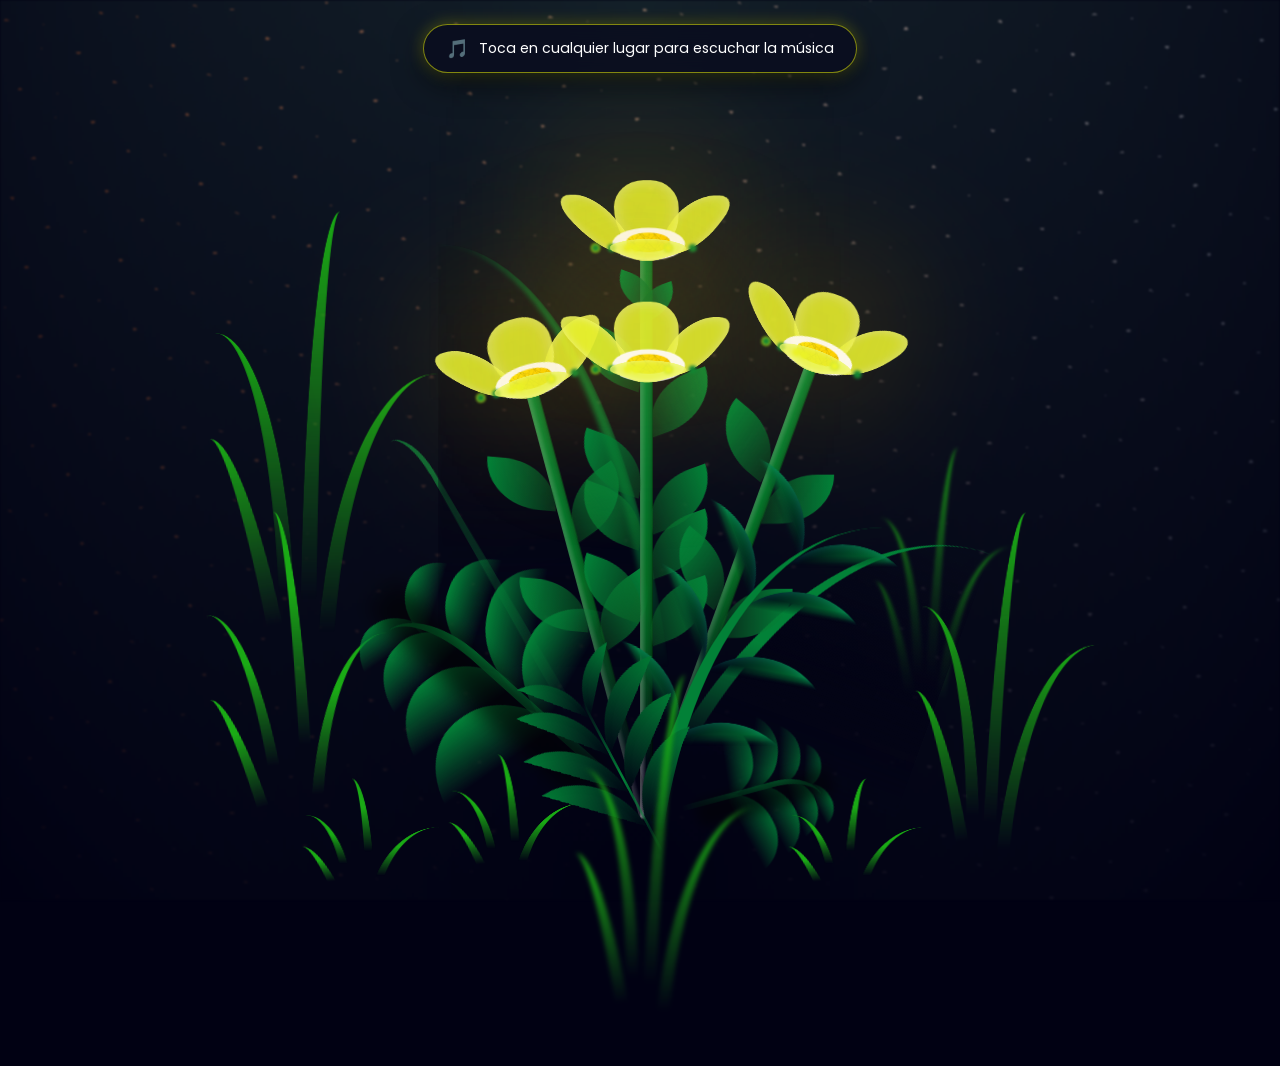
==== commit 4f79622c: "Solucion de autoplay con aviso e integracion de texto anonimo" ====
--- a/detalle.html
+++ b/detalle.html
@@ -1,13 +1,17 @@
 <!DOCTYPE html>
-<html lang="en" >
+<html lang="es">
+
 <head>
   <meta charset="UTF-8">
+  <meta name="viewport" content="width=device-width, initial-scale=1.0">
   <title>Flores y corazones</title>
+  <link rel="icon" href="flowers.png" type="image/x-icon">
   <link rel="stylesheet" href="style-detalle.css">
-
+  <link rel="preconnect" href="https://fonts.googleapis.com">
+  <link rel="preconnect" href="https://fonts.gstatic.com" crossorigin>
+  <link href="https://fonts.googleapis.com/css2?family=Poppins:wght@400;500;600;700&display=swap" rel="stylesheet">
 </head>
-<body>
-<!-- partial:index.partial.html -->
+
 <body class="container">
   <div class="night"></div>
   <div class="flowers">
@@ -331,111 +335,158 @@
       </div>
     </div>
   </div>
-  <script src="main.js"></script>
   <div class="bubbles">
     <div class="bubble"><svg class="heart" viewBox="0 0 32 32">
         <title>heart22</title>
-        <path d="M23.6 2c-3.363 0-6.258 2.736-7.599 5.594-1.342-2.858-4.237-5.594-7.601-5.594-4.637 0-8.4 3.764-8.4 8.401 0 9.433 9.516 11.906 16.001 21.232 6.13-9.268 15.999-12.1 15.999-21.232 0-4.637-3.763-8.401-8.4-8.401z"></path>
-      </svg>
-    </div>
-    <div class="bubble"><svg class="heart" viewBox="0 0 32 32">
-        <title>heart22</title>
-        <path d="M23.6 2c-3.363 0-6.258 2.736-7.599 5.594-1.342-2.858-4.237-5.594-7.601-5.594-4.637 0-8.4 3.764-8.4 8.401 0 9.433 9.516 11.906 16.001 21.232 6.13-9.268 15.999-12.1 15.999-21.232 0-4.637-3.763-8.401-8.4-8.401z"></path>
-      </svg>
-    </div>
-    <div class="bubble"><svg class="heart" viewBox="0 0 32 32">
-        <title>heart22</title>
-        <path d="M23.6 2c-3.363 0-6.258 2.736-7.599 5.594-1.342-2.858-4.237-5.594-7.601-5.594-4.637 0-8.4 3.764-8.4 8.401 0 9.433 9.516 11.906 16.001 21.232 6.13-9.268 15.999-12.1 15.999-21.232 0-4.637-3.763-8.401-8.4-8.401z"></path>
-      </svg>
-    </div>
-    <div class="bubble"><svg class="heart" viewBox="0 0 32 32">
-        <title>heart22</title>
-        <path d="M23.6 2c-3.363 0-6.258 2.736-7.599 5.594-1.342-2.858-4.237-5.594-7.601-5.594-4.637 0-8.4 3.764-8.4 8.401 0 9.433 9.516 11.906 16.001 21.232 6.13-9.268 15.999-12.1 15.999-21.232 0-4.637-3.763-8.401-8.4-8.401z"></path>
-      </svg>
-    </div>
-    <div class="bubble"><svg class="heart" viewBox="0 0 32 32">
-        <title>heart22</title>
-        <path d="M23.6 2c-3.363 0-6.258 2.736-7.599 5.594-1.342-2.858-4.237-5.594-7.601-5.594-4.637 0-8.4 3.764-8.4 8.401 0 9.433 9.516 11.906 16.001 21.232 6.13-9.268 15.999-12.1 15.999-21.232 0-4.637-3.763-8.401-8.4-8.401z"></path>
-      </svg>
-    </div>
-    <div class="bubble"><svg class="heart" viewBox="0 0 32 32">
-        <title>heart22</title>
-        <path d="M23.6 2c-3.363 0-6.258 2.736-7.599 5.594-1.342-2.858-4.237-5.594-7.601-5.594-4.637 0-8.4 3.764-8.4 8.401 0 9.433 9.516 11.906 16.001 21.232 6.13-9.268 15.999-12.1 15.999-21.232 0-4.637-3.763-8.401-8.4-8.401z"></path>
-      </svg>
-    </div>
-    <div class="bubble"><svg class="heart" viewBox="0 0 32 32">
-        <title>heart22</title>
-        <path d="M23.6 2c-3.363 0-6.258 2.736-7.599 5.594-1.342-2.858-4.237-5.594-7.601-5.594-4.637 0-8.4 3.764-8.4 8.401 0 9.433 9.516 11.906 16.001 21.232 6.13-9.268 15.999-12.1 15.999-21.232 0-4.637-3.763-8.401-8.4-8.401z"></path>
-      </svg>
-    </div>
-    <div class="bubble"><svg class="heart" viewBox="0 0 32 32">
-        <title>heart22</title>
-        <path d="M23.6 2c-3.363 0-6.258 2.736-7.599 5.594-1.342-2.858-4.237-5.594-7.601-5.594-4.637 0-8.4 3.764-8.4 8.401 0 9.433 9.516 11.906 16.001 21.232 6.13-9.268 15.999-12.1 15.999-21.232 0-4.637-3.763-8.401-8.4-8.401z"></path>
-      </svg>
-    </div>
-    <div class="bubble"><svg class="heart" viewBox="0 0 32 32">
-        <title>heart22</title>
-        <path d="M23.6 2c-3.363 0-6.258 2.736-7.599 5.594-1.342-2.858-4.237-5.594-7.601-5.594-4.637 0-8.4 3.764-8.4 8.401 0 9.433 9.516 11.906 16.001 21.232 6.13-9.268 15.999-12.1 15.999-21.232 0-4.637-3.763-8.401-8.4-8.401z"></path>
-      </svg>
-    </div>
-    <div class="bubble"><svg class="heart" viewBox="0 0 32 32">
-        <title>heart22</title>
-        <path d="M23.6 2c-3.363 0-6.258 2.736-7.599 5.594-1.342-2.858-4.237-5.594-7.601-5.594-4.637 0-8.4 3.764-8.4 8.401 0 9.433 9.516 11.906 16.001 21.232 6.13-9.268 15.999-12.1 15.999-21.232 0-4.637-3.763-8.401-8.4-8.401z"></path>
-      </svg>
-    </div>
-    <div class="bubble"><svg class="heart" viewBox="0 0 32 32">
-        <title>heart22</title>
-        <path d="M23.6 2c-3.363 0-6.258 2.736-7.599 5.594-1.342-2.858-4.237-5.594-7.601-5.594-4.637 0-8.4 3.764-8.4 8.401 0 9.433 9.516 11.906 16.001 21.232 6.13-9.268 15.999-12.1 15.999-21.232 0-4.637-3.763-8.401-8.4-8.401z"></path>
-      </svg>
-    </div>
-    <div class="bubble"><svg class="heart" viewBox="0 0 32 32">
-        <title>heart22</title>
-        <path d="M23.6 2c-3.363 0-6.258 2.736-7.599 5.594-1.342-2.858-4.237-5.594-7.601-5.594-4.637 0-8.4 3.764-8.4 8.401 0 9.433 9.516 11.906 16.001 21.232 6.13-9.268 15.999-12.1 15.999-21.232 0-4.637-3.763-8.401-8.4-8.401z"></path>
-      </svg>
-    </div>
-    <div class="bubble"><svg class="heart" viewBox="0 0 32 32">
-        <title>heart22</title>
-        <path d="M23.6 2c-3.363 0-6.258 2.736-7.599 5.594-1.342-2.858-4.237-5.594-7.601-5.594-4.637 0-8.4 3.764-8.4 8.401 0 9.433 9.516 11.906 16.001 21.232 6.13-9.268 15.999-12.1 15.999-21.232 0-4.637-3.763-8.401-8.4-8.401z"></path>
-      </svg>
-    </div>
-    <div class="bubble"><svg class="heart" viewBox="0 0 32 32">
-        <title>heart22</title>
-        <path d="M23.6 2c-3.363 0-6.258 2.736-7.599 5.594-1.342-2.858-4.237-5.594-7.601-5.594-4.637 0-8.4 3.764-8.4 8.401 0 9.433 9.516 11.906 16.001 21.232 6.13-9.268 15.999-12.1 15.999-21.232 0-4.637-3.763-8.401-8.4-8.401z"></path>
-      </svg>
-    </div>
-    <div class="bubble"><svg class="heart" viewBox="0 0 32 32">
-        <title>heart22</title>
-        <path d="M23.6 2c-3.363 0-6.258 2.736-7.599 5.594-1.342-2.858-4.237-5.594-7.601-5.594-4.637 0-8.4 3.764-8.4 8.401 0 9.433 9.516 11.906 16.001 21.232 6.13-9.268 15.999-12.1 15.999-21.232 0-4.637-3.763-8.401-8.4-8.401z"></path>
-      </svg>
-    </div>
-    <div class="bubble"><svg class="heart" viewBox="0 0 32 32">
-        <title>heart22</title>
-        <path d="M23.6 2c-3.363 0-6.258 2.736-7.599 5.594-1.342-2.858-4.237-5.594-7.601-5.594-4.637 0-8.4 3.764-8.4 8.401 0 9.433 9.516 11.906 16.001 21.232 6.13-9.268 15.999-12.1 15.999-21.232 0-4.637-3.763-8.401-8.4-8.401z"></path>
-      </svg>
-    </div>
-    <div class="bubble"><svg class="heart" viewBox="0 0 32 32">
-        <title>heart22</title>
-        <path d="M23.6 2c-3.363 0-6.258 2.736-7.599 5.594-1.342-2.858-4.237-5.594-7.601-5.594-4.637 0-8.4 3.764-8.4 8.401 0 9.433 9.516 11.906 16.001 21.232 6.13-9.268 15.999-12.1 15.999-21.232 0-4.637-3.763-8.401-8.4-8.401z"></path>
-      </svg>
-    </div>
-    <div class="bubble"><svg class="heart" viewBox="0 0 32 32">
-        <title>heart22</title>
-        <path d="M23.6 2c-3.363 0-6.258 2.736-7.599 5.594-1.342-2.858-4.237-5.594-7.601-5.594-4.637 0-8.4 3.764-8.4 8.401 0 9.433 9.516 11.906 16.001 21.232 6.13-9.268 15.999-12.1 15.999-21.232 0-4.637-3.763-8.401-8.4-8.401z"></path>
-      </svg>
-    </div>
-    <div class="bubble"><svg class="heart" viewBox="0 0 32 32">
-        <title>heart22</title>
-        <path d="M23.6 2c-3.363 0-6.258 2.736-7.599 5.594-1.342-2.858-4.237-5.594-7.601-5.594-4.637 0-8.4 3.764-8.4 8.401 0 9.433 9.516 11.906 16.001 21.232 6.13-9.268 15.999-12.1 15.999-21.232 0-4.637-3.763-8.401-8.4-8.401z"></path>
-      </svg>
-    </div>
-    <div class="bubble"><svg class="heart" viewBox="0 0 32 32">
-        <title>heart22</title>
-        <path d="M23.6 2c-3.363 0-6.258 2.736-7.599 5.594-1.342-2.858-4.237-5.594-7.601-5.594-4.637 0-8.4 3.764-8.4 8.401 0 9.433 9.516 11.906 16.001 21.232 6.13-9.268 15.999-12.1 15.999-21.232 0-4.637-3.763-8.401-8.4-8.401z"></path>
-      </svg>
+        <path
+          d="M23.6 2c-3.363 0-6.258 2.736-7.599 5.594-1.342-2.858-4.237-5.594-7.601-5.594-4.637 0-8.4 3.764-8.4 8.401 0 9.433 9.516 11.906 16.001 21.232 6.13-9.268 15.999-12.1 15.999-21.232 0-4.637-3.763-8.401-8.4-8.401z">
+        </path>
+      </svg>
+    </div>
+    <div class="bubble"><svg class="heart" viewBox="0 0 32 32">
+        <title>heart22</title>
+        <path
+          d="M23.6 2c-3.363 0-6.258 2.736-7.599 5.594-1.342-2.858-4.237-5.594-7.601-5.594-4.637 0-8.4 3.764-8.4 8.401 0 9.433 9.516 11.906 16.001 21.232 6.13-9.268 15.999-12.1 15.999-21.232 0-4.637-3.763-8.401-8.4-8.401z">
+        </path>
+      </svg>
+    </div>
+    <div class="bubble"><svg class="heart" viewBox="0 0 32 32">
+        <title>heart22</title>
+        <path
+          d="M23.6 2c-3.363 0-6.258 2.736-7.599 5.594-1.342-2.858-4.237-5.594-7.601-5.594-4.637 0-8.4 3.764-8.4 8.401 0 9.433 9.516 11.906 16.001 21.232 6.13-9.268 15.999-12.1 15.999-21.232 0-4.637-3.763-8.401-8.4-8.401z">
+        </path>
+      </svg>
+    </div>
+    <div class="bubble"><svg class="heart" viewBox="0 0 32 32">
+        <title>heart22</title>
+        <path
+          d="M23.6 2c-3.363 0-6.258 2.736-7.599 5.594-1.342-2.858-4.237-5.594-7.601-5.594-4.637 0-8.4 3.764-8.4 8.401 0 9.433 9.516 11.906 16.001 21.232 6.13-9.268 15.999-12.1 15.999-21.232 0-4.637-3.763-8.401-8.4-8.401z">
+        </path>
+      </svg>
+    </div>
+    <div class="bubble"><svg class="heart" viewBox="0 0 32 32">
+        <title>heart22</title>
+        <path
+          d="M23.6 2c-3.363 0-6.258 2.736-7.599 5.594-1.342-2.858-4.237-5.594-7.601-5.594-4.637 0-8.4 3.764-8.4 8.401 0 9.433 9.516 11.906 16.001 21.232 6.13-9.268 15.999-12.1 15.999-21.232 0-4.637-3.763-8.401-8.4-8.401z">
+        </path>
+      </svg>
+    </div>
+    <div class="bubble"><svg class="heart" viewBox="0 0 32 32">
+        <title>heart22</title>
+        <path
+          d="M23.6 2c-3.363 0-6.258 2.736-7.599 5.594-1.342-2.858-4.237-5.594-7.601-5.594-4.637 0-8.4 3.764-8.4 8.401 0 9.433 9.516 11.906 16.001 21.232 6.13-9.268 15.999-12.1 15.999-21.232 0-4.637-3.763-8.401-8.4-8.401z">
+        </path>
+      </svg>
+    </div>
+    <div class="bubble"><svg class="heart" viewBox="0 0 32 32">
+        <title>heart22</title>
+        <path
+          d="M23.6 2c-3.363 0-6.258 2.736-7.599 5.594-1.342-2.858-4.237-5.594-7.601-5.594-4.637 0-8.4 3.764-8.4 8.401 0 9.433 9.516 11.906 16.001 21.232 6.13-9.268 15.999-12.1 15.999-21.232 0-4.637-3.763-8.401-8.4-8.401z">
+        </path>
+      </svg>
+    </div>
+    <div class="bubble"><svg class="heart" viewBox="0 0 32 32">
+        <title>heart22</title>
+        <path
+          d="M23.6 2c-3.363 0-6.258 2.736-7.599 5.594-1.342-2.858-4.237-5.594-7.601-5.594-4.637 0-8.4 3.764-8.4 8.401 0 9.433 9.516 11.906 16.001 21.232 6.13-9.268 15.999-12.1 15.999-21.232 0-4.637-3.763-8.401-8.4-8.401z">
+        </path>
+      </svg>
+    </div>
+    <div class="bubble"><svg class="heart" viewBox="0 0 32 32">
+        <title>heart22</title>
+        <path
+          d="M23.6 2c-3.363 0-6.258 2.736-7.599 5.594-1.342-2.858-4.237-5.594-7.601-5.594-4.637 0-8.4 3.764-8.4 8.401 0 9.433 9.516 11.906 16.001 21.232 6.13-9.268 15.999-12.1 15.999-21.232 0-4.637-3.763-8.401-8.4-8.401z">
+        </path>
+      </svg>
+    </div>
+    <div class="bubble"><svg class="heart" viewBox="0 0 32 32">
+        <title>heart22</title>
+        <path
+          d="M23.6 2c-3.363 0-6.258 2.736-7.599 5.594-1.342-2.858-4.237-5.594-7.601-5.594-4.637 0-8.4 3.764-8.4 8.401 0 9.433 9.516 11.906 16.001 21.232 6.13-9.268 15.999-12.1 15.999-21.232 0-4.637-3.763-8.401-8.4-8.401z">
+        </path>
+      </svg>
+    </div>
+    <div class="bubble"><svg class="heart" viewBox="0 0 32 32">
+        <title>heart22</title>
+        <path
+          d="M23.6 2c-3.363 0-6.258 2.736-7.599 5.594-1.342-2.858-4.237-5.594-7.601-5.594-4.637 0-8.4 3.764-8.4 8.401 0 9.433 9.516 11.906 16.001 21.232 6.13-9.268 15.999-12.1 15.999-21.232 0-4.637-3.763-8.401-8.4-8.401z">
+        </path>
+      </svg>
+    </div>
+    <div class="bubble"><svg class="heart" viewBox="0 0 32 32">
+        <title>heart22</title>
+        <path
+          d="M23.6 2c-3.363 0-6.258 2.736-7.599 5.594-1.342-2.858-4.237-5.594-7.601-5.594-4.637 0-8.4 3.764-8.4 8.401 0 9.433 9.516 11.906 16.001 21.232 6.13-9.268 15.999-12.1 15.999-21.232 0-4.637-3.763-8.401-8.4-8.401z">
+        </path>
+      </svg>
+    </div>
+    <div class="bubble"><svg class="heart" viewBox="0 0 32 32">
+        <title>heart22</title>
+        <path
+          d="M23.6 2c-3.363 0-6.258 2.736-7.599 5.594-1.342-2.858-4.237-5.594-7.601-5.594-4.637 0-8.4 3.764-8.4 8.401 0 9.433 9.516 11.906 16.001 21.232 6.13-9.268 15.999-12.1 15.999-21.232 0-4.637-3.763-8.401-8.4-8.401z">
+        </path>
+      </svg>
+    </div>
+    <div class="bubble"><svg class="heart" viewBox="0 0 32 32">
+        <title>heart22</title>
+        <path
+          d="M23.6 2c-3.363 0-6.258 2.736-7.599 5.594-1.342-2.858-4.237-5.594-7.601-5.594-4.637 0-8.4 3.764-8.4 8.401 0 9.433 9.516 11.906 16.001 21.232 6.13-9.268 15.999-12.1 15.999-21.232 0-4.637-3.763-8.401-8.4-8.401z">
+        </path>
+      </svg>
+    </div>
+    <div class="bubble"><svg class="heart" viewBox="0 0 32 32">
+        <title>heart22</title>
+        <path
+          d="M23.6 2c-3.363 0-6.258 2.736-7.599 5.594-1.342-2.858-4.237-5.594-7.601-5.594-4.637 0-8.4 3.764-8.4 8.401 0 9.433 9.516 11.906 16.001 21.232 6.13-9.268 15.999-12.1 15.999-21.232 0-4.637-3.763-8.401-8.4-8.401z">
+        </path>
+      </svg>
+    </div>
+    <div class="bubble"><svg class="heart" viewBox="0 0 32 32">
+        <title>heart22</title>
+        <path
+          d="M23.6 2c-3.363 0-6.258 2.736-7.599 5.594-1.342-2.858-4.237-5.594-7.601-5.594-4.637 0-8.4 3.764-8.4 8.401 0 9.433 9.516 11.906 16.001 21.232 6.13-9.268 15.999-12.1 15.999-21.232 0-4.637-3.763-8.401-8.4-8.401z">
+        </path>
+      </svg>
+    </div>
+    <div class="bubble"><svg class="heart" viewBox="0 0 32 32">
+        <title>heart22</title>
+        <path
+          d="M23.6 2c-3.363 0-6.258 2.736-7.599 5.594-1.342-2.858-4.237-5.594-7.601-5.594-4.637 0-8.4 3.764-8.4 8.401 0 9.433 9.516 11.906 16.001 21.232 6.13-9.268 15.999-12.1 15.999-21.232 0-4.637-3.763-8.401-8.4-8.401z">
+        </path>
+      </svg>
+    </div>
+    <div class="bubble"><svg class="heart" viewBox="0 0 32 32">
+        <title>heart22</title>
+        <path
+          d="M23.6 2c-3.363 0-6.258 2.736-7.599 5.594-1.342-2.858-4.237-5.594-7.601-5.594-4.637 0-8.4 3.764-8.4 8.401 0 9.433 9.516 11.906 16.001 21.232 6.13-9.268 15.999-12.1 15.999-21.232 0-4.637-3.763-8.401-8.4-8.401z">
+        </path>
+      </svg>
+    </div>
+    <div class="bubble"><svg class="heart" viewBox="0 0 32 32">
+        <title>heart22</title>
+        <path
+          d="M23.6 2c-3.363 0-6.258 2.736-7.599 5.594-1.342-2.858-4.237-5.594-7.601-5.594-4.637 0-8.4 3.764-8.4 8.401 0 9.433 9.516 11.906 16.001 21.232 6.13-9.268 15.999-12.1 15.999-21.232 0-4.637-3.763-8.401-8.4-8.401z">
+        </path>
+      </svg>
+    </div>
+    <div class="bubble"><svg class="heart" viewBox="0 0 32 32">
+        <title>heart22</title>
+        <path
+          d="M23.6 2c-3.363 0-6.258 2.736-7.599 5.594-1.342-2.858-4.237-5.594-7.601-5.594-4.637 0-8.4 3.764-8.4 8.401 0 9.433 9.516 11.906 16.001 21.232 6.13-9.268 15.999-12.1 15.999-21.232 0-4.637-3.763-8.401-8.4-8.401z">
+        </path>
+      </svg>
+    </div>
+  </div>
+
+  <!-- Indicador elegante si el navegador bloquea autoplay al refrescar -->
+  <div id="autoplay-hint" class="autoplay-hint" aria-live="polite">
+    <span class="hint-icon">🎵</span>
+    <span class="hint-text">Toca en cualquier lugar para escuchar la música</span>
+  </div>
+
+  <!-- Elemento de audio -->
+  <audio id="musica" src="Floricienta.mp3" preload="auto"></audio>
+  <script src="script.js"></script>
 </body>
-<!-- partial -->
-  <audio src="Floricienta.mp3" autoplay></audio>
-  <script  src="script.js"></script>
-
-</body>
-</html>
+
+</html>
--- a/style-detalle.css
+++ b/style-detalle.css
@@ -0,0 +1,2066 @@
+*,
+*::after,
+*::before {
+  padding: 0;
+  margin: 0;
+  box-sizing: border-box;
+}
+
+:root {
+  --dark-color: #010113;
+}
+
+body {
+  display: flex;
+  align-items: flex-end;
+  justify-content: center;
+  min-height: 100vh;
+  background-color: var(--dark-color);
+  overflow: hidden;
+  perspective: 1000px;
+}
+.night {
+  position: fixed;
+  left: 50%;
+  top: 0;
+  transform: translateX(-50%);
+  width: 100%;
+  height: 100%;
+  filter: blur(0.1vmin);
+  background-image: radial-gradient(
+      ellipse at top,
+      transparent 0%,
+      var(--dark-color)
+    ),
+    radial-gradient(
+      ellipse at bottom,
+      var(--dark-color),
+      rgba(145, 233, 255, 0.2)
+    ),
+    repeating-linear-gradient(
+      220deg,
+      rgb(0, 0, 0) 0px,
+      rgb(0, 0, 0) 19px,
+      transparent 19px,
+      transparent 22px
+    ),
+    repeating-linear-gradient(
+      189deg,
+      rgb(0, 0, 0) 0px,
+      rgb(0, 0, 0) 19px,
+      transparent 19px,
+      transparent 22px
+    ),
+    repeating-linear-gradient(
+      148deg,
+      rgb(0, 0, 0) 0px,
+      rgb(0, 0, 0) 19px,
+      transparent 19px,
+      transparent 22px
+    ),
+    linear-gradient(90deg, rgb(255, 94, 0), rgb(240, 240, 240));
+}
+
+.flowers {
+  position: relative;
+  transform: scale(0.9);
+}
+
+.flower {
+  position: absolute;
+  bottom: 10vmin;
+  transform-origin: bottom center;
+  z-index: 10;
+  --fl-speed: 0.8s;
+}
+.flower--1 {
+  -webkit-animation: moving-flower-1 4s linear infinite;
+  animation: moving-flower-1 4s linear infinite;
+}
+.flower--1 .flower__line {
+  height: 70vmin;
+  -webkit-animation-delay: 0.3s;
+  animation-delay: 0.3s;
+}
+.flower--1 .flower__line__leaf--1 {
+  -webkit-animation: blooming-leaf-right var(--fl-speed) 1.6s backwards;
+  animation: blooming-leaf-right var(--fl-speed) 1.6s backwards;
+}
+.flower--1 .flower__line__leaf--2 {
+  -webkit-animation: blooming-leaf-right var(--fl-speed) 1.4s backwards;
+  animation: blooming-leaf-right var(--fl-speed) 1.4s backwards;
+}
+.flower--1 .flower__line__leaf--3 {
+  -webkit-animation: blooming-leaf-left var(--fl-speed) 1.2s backwards;
+  animation: blooming-leaf-left var(--fl-speed) 1.2s backwards;
+}
+.flower--1 .flower__line__leaf--4 {
+  -webkit-animation: blooming-leaf-left var(--fl-speed) 1s backwards;
+  animation: blooming-leaf-left var(--fl-speed) 1s backwards;
+}
+.flower--1 .flower__line__leaf--5 {
+  -webkit-animation: blooming-leaf-right var(--fl-speed) 1.8s backwards;
+  animation: blooming-leaf-right var(--fl-speed) 1.8s backwards;
+}
+.flower--1 .flower__line__leaf--6 {
+  -webkit-animation: blooming-leaf-left var(--fl-speed) 2s backwards;
+  animation: blooming-leaf-left var(--fl-speed) 2s backwards;
+}
+.flower--2 {
+  left: 50%;
+  transform: rotate(20deg);
+  -webkit-animation: moving-flower-2 4s linear infinite;
+  animation: moving-flower-2 4s linear infinite;
+}
+.flower--2 .flower__line {
+  height: 60vmin;
+  -webkit-animation-delay: 0.6s;
+  animation-delay: 0.6s;
+}
+.flower--2 .flower__line__leaf--1 {
+  -webkit-animation: blooming-leaf-right var(--fl-speed) 1.9s backwards;
+  animation: blooming-leaf-right var(--fl-speed) 1.9s backwards;
+}
+.flower--2 .flower__line__leaf--2 {
+  -webkit-animation: blooming-leaf-right var(--fl-speed) 1.7s backwards;
+  animation: blooming-leaf-right var(--fl-speed) 1.7s backwards;
+}
+.flower--2 .flower__line__leaf--3 {
+  -webkit-animation: blooming-leaf-left var(--fl-speed) 1.5s backwards;
+  animation: blooming-leaf-left var(--fl-speed) 1.5s backwards;
+}
+.flower--2 .flower__line__leaf--4 {
+  -webkit-animation: blooming-leaf-left var(--fl-speed) 1.3s backwards;
+  animation: blooming-leaf-left var(--fl-speed) 1.3s backwards;
+}
+.flower--3 {
+  left: 50%;
+  transform: rotate(-15deg);
+  -webkit-animation: moving-flower-3 4s linear infinite;
+  animation: moving-flower-3 4s linear infinite;
+}
+.flower--3 .flower__line {
+  -webkit-animation-delay: 0.9s;
+  animation-delay: 0.9s;
+}
+.flower--3 .flower__line__leaf--1 {
+  -webkit-animation: blooming-leaf-right var(--fl-speed) 2.5s backwards;
+  animation: blooming-leaf-right var(--fl-speed) 2.5s backwards;
+}
+.flower--3 .flower__line__leaf--2 {
+  -webkit-animation: blooming-leaf-right var(--fl-speed) 2.3s backwards;
+  animation: blooming-leaf-right var(--fl-speed) 2.3s backwards;
+}
+.flower--3 .flower__line__leaf--3 {
+  -webkit-animation: blooming-leaf-left var(--fl-speed) 2.1s backwards;
+  animation: blooming-leaf-left var(--fl-speed) 2.1s backwards;
+}
+.flower--3 .flower__line__leaf--4 {
+  -webkit-animation: blooming-leaf-left var(--fl-speed) 1.9s backwards;
+  animation: blooming-leaf-left var(--fl-speed) 1.9s backwards;
+}
+.flower__leafs {
+  position: relative;
+  -webkit-animation: blooming-flower 2s backwards;
+  animation: blooming-flower 2s backwards;
+}
+.flower__leafs--1 {
+  -webkit-animation-delay: 1.1s;
+  animation-delay: 1.1s;
+}
+.flower__leafs--2 {
+  -webkit-animation-delay: 1.4s;
+  animation-delay: 1.4s;
+}
+.flower__leafs--3 {
+  -webkit-animation-delay: 1.7s;
+  animation-delay: 1.7s;
+}
+.flower__leafs::after {
+  content: "";
+  position: absolute;
+  left: 0;
+  top: 0;
+  transform: translate(-50%, -100%);
+  width: 8vmin;
+  height: 8vmin;
+  background-color: #e7b201;
+  filter: blur(10vmin);
+}
+.flower__leaf {
+  position: absolute;
+  bottom: 0;
+  left: 50%;
+  width: 8vmin;
+  height: 11vmin;
+  border-radius: 51% 49% 47% 53%/44% 45% 55% 69%;
+  background-color: #e6f331;
+  background-image: linear-gradient(to top, #e6f331, #e6f331);
+  transform-origin: bottom center;
+  opacity: 0.9;
+  box-shadow: inset 0 0 2vmin rgba(255, 255, 255, 0.5);
+}
+.flower__leaf--1 {
+  transform: translate(-10%, 1%) rotateY(40deg) rotateX(-50deg);
+}
+.flower__leaf--2 {
+  transform: translate(-50%, -4%) rotateX(40deg);
+}
+.flower__leaf--3 {
+  transform: translate(-90%, 0%) rotateY(45deg) rotateX(50deg);
+}
+.flower__leaf--4 {
+  width: 8vmin;
+  height: 8vmin;
+  transform-origin: bottom left;
+  border-radius: 4vmin 10vmin 4vmin 4vmin;
+  transform: translate(0%, 18%) rotateX(70deg) rotate(-43deg);
+  background-image: linear-gradient(to top, #e6f331, #e6f331);
+  z-index: 1;
+  opacity: 0.8;
+}
+.flower__white-circle {
+  position: absolute;
+  left: -3.5vmin;
+  top: -3vmin;
+  width: 9vmin;
+  height: 4vmin;
+  border-radius: 50%;
+  background-color: #fff;
+}
+.flower__white-circle::after {
+  content: "";
+  position: absolute;
+  left: 50%;
+  top: 45%;
+  transform: translate(-50%, -50%);
+  width: 60%;
+  height: 60%;
+  border-radius: inherit;
+  background-image: repeating-linear-gradient(
+      135deg,
+      rgba(0, 0, 0, 0.03) 0px,
+      rgba(0, 0, 0, 0.03) 1px,
+      transparent 1px,
+      transparent 12px
+    ),
+    repeating-linear-gradient(
+      45deg,
+      rgba(0, 0, 0, 0.03) 0px,
+      rgba(0, 0, 0, 0.03) 1px,
+      transparent 1px,
+      transparent 12px
+    ),
+    repeating-linear-gradient(
+      67.5deg,
+      rgba(0, 0, 0, 0.03) 0px,
+      rgba(0, 0, 0, 0.03) 1px,
+      transparent 1px,
+      transparent 12px
+    ),
+    repeating-linear-gradient(
+      135deg,
+      rgba(0, 0, 0, 0.03) 0px,
+      rgba(0, 0, 0, 0.03) 1px,
+      transparent 1px,
+      transparent 12px
+    ),
+    repeating-linear-gradient(
+      45deg,
+      rgba(0, 0, 0, 0.03) 0px,
+      rgba(0, 0, 0, 0.03) 1px,
+      transparent 1px,
+      transparent 12px
+    ),
+    repeating-linear-gradient(
+      112.5deg,
+      rgba(0, 0, 0, 0.03) 0px,
+      rgba(0, 0, 0, 0.03) 1px,
+      transparent 1px,
+      transparent 12px
+    ),
+    repeating-linear-gradient(
+      112.5deg,
+      rgba(0, 0, 0, 0.03) 0px,
+      rgba(0, 0, 0, 0.03) 1px,
+      transparent 1px,
+      transparent 12px
+    ),
+    repeating-linear-gradient(
+      45deg,
+      rgba(0, 0, 0, 0.03) 0px,
+      rgba(0, 0, 0, 0.03) 1px,
+      transparent 1px,
+      transparent 12px
+    ),
+    repeating-linear-gradient(
+      22.5deg,
+      rgba(0, 0, 0, 0.03) 0px,
+      rgba(0, 0, 0, 0.03) 1px,
+      transparent 1px,
+      transparent 12px
+    ),
+    repeating-linear-gradient(
+      45deg,
+      rgba(0, 0, 0, 0.03) 0px,
+      rgba(0, 0, 0, 0.03) 1px,
+      transparent 1px,
+      transparent 12px
+    ),
+    repeating-linear-gradient(
+      22.5deg,
+      rgba(0, 0, 0, 0.03) 0px,
+      rgba(0, 0, 0, 0.03) 1px,
+      transparent 1px,
+      transparent 12px
+    ),
+    repeating-linear-gradient(
+      135deg,
+      rgba(0, 0, 0, 0.03) 0px,
+      rgba(0, 0, 0, 0.03) 1px,
+      transparent 1px,
+      transparent 12px
+    ),
+    repeating-linear-gradient(
+      157.5deg,
+      rgba(0, 0, 0, 0.03) 0px,
+      rgba(0, 0, 0, 0.03) 1px,
+      transparent 1px,
+      transparent 12px
+    ),
+    repeating-linear-gradient(
+      67.5deg,
+      rgba(0, 0, 0, 0.03) 0px,
+      rgba(0, 0, 0, 0.03) 1px,
+      transparent 1px,
+      transparent 12px
+    ),
+    repeating-linear-gradient(
+      67.5deg,
+      rgba(0, 0, 0, 0.03) 0px,
+      rgba(0, 0, 0, 0.03) 1px,
+      transparent 1px,
+      transparent 12px
+    ),
+    linear-gradient(90deg, rgb(255, 235, 18), rgb(255, 206, 0));
+}
+.flower__line {
+  height: 55vmin;
+  width: 1.5vmin;
+  background-image: linear-gradient(
+      to left,
+      rgba(0, 0, 0, 0.2),
+      transparent,
+      rgba(255, 255, 255, 0.2)
+    ),
+    linear-gradient(to top, transparent 10%, #056d24, #028137);
+  box-shadow: inset 0 0 2px rgba(0, 0, 0, 0.5);
+  -webkit-animation: grow-flower-tree 4s backwards;
+  animation: grow-flower-tree 4s backwards;
+}
+.flower__line__leaf {
+  --w: 7vmin;
+  --h: calc(var(--w) + 2vmin);
+  position: absolute;
+  top: 20%;
+  left: 90%;
+  width: var(--w);
+  height: var(--h);
+  border-top-right-radius: var(--h);
+  border-bottom-left-radius: var(--h);
+  background-image: linear-gradient(to top, rgba(12, 94, 32, 0.4), #028137);
+}
+.flower__line__leaf--1 {
+  transform: rotate(70deg) rotateY(30deg);
+}
+.flower__line__leaf--2 {
+  top: 45%;
+  transform: rotate(70deg) rotateY(30deg);
+}
+.flower__line__leaf--3,
+.flower__line__leaf--4,
+.flower__line__leaf--6 {
+  border-top-right-radius: 0;
+  border-bottom-left-radius: 0;
+  border-top-left-radius: var(--h);
+  border-bottom-right-radius: var(--h);
+  left: -460%;
+  top: 12%;
+  transform: rotate(-70deg) rotateY(30deg);
+}
+.flower__line__leaf--4 {
+  top: 40%;
+}
+.flower__line__leaf--5 {
+  top: 0;
+  transform-origin: left;
+  transform: rotate(70deg) rotateY(30deg) scale(0.6);
+}
+.flower__line__leaf--6 {
+  top: -2%;
+  left: -450%;
+  transform-origin: right;
+  transform: rotate(-70deg) rotateY(30deg) scale(0.6);
+}
+.flower__light {
+  position: absolute;
+  bottom: 0vmin;
+  width: 1vmin;
+  height: 1vmin;
+  background-color: rgb(255, 251, 0);
+  border-radius: 50%;
+  filter: blur(0.2vmin);
+  -webkit-animation: light-ans 4s linear infinite backwards;
+  animation: light-ans 4s linear infinite backwards;
+}
+.flower__light:nth-child(odd) {
+  background-color: #028137;
+}
+.flower__light--1 {
+  left: -2vmin;
+  -webkit-animation-delay: 1s;
+  animation-delay: 1s;
+}
+.flower__light--2 {
+  left: 3vmin;
+  -webkit-animation-delay: 0.5s;
+  animation-delay: 0.5s;
+}
+.flower__light--3 {
+  left: -6vmin;
+  -webkit-animation-delay: 0.3s;
+  animation-delay: 0.3s;
+}
+.flower__light--4 {
+  left: 6vmin;
+  -webkit-animation-delay: 0.9s;
+  animation-delay: 0.9s;
+}
+.flower__light--5 {
+  left: -1vmin;
+  -webkit-animation-delay: 1.5s;
+  animation-delay: 1.5s;
+}
+.flower__light--6 {
+  left: -4vmin;
+  -webkit-animation-delay: 3s;
+  animation-delay: 3s;
+}
+.flower__light--7 {
+  left: 3vmin;
+  -webkit-animation-delay: 2s;
+  animation-delay: 2s;
+}
+.flower__light--8 {
+  left: -6vmin;
+  -webkit-animation-delay: 3.5s;
+  animation-delay: 3.5s;
+}
+.flower__grass {
+  --c: #028137;
+  --line-w: 1.5vmin;
+  position: absolute;
+  bottom: 12vmin;
+  left: -7vmin;
+  display: flex;
+  flex-direction: column;
+  align-items: flex-end;
+  z-index: 20;
+  transform-origin: bottom center;
+  transform: rotate(-48deg) rotateY(40deg);
+}
+.flower__grass--1 {
+  -webkit-animation: moving-grass 2s linear infinite;
+  animation: moving-grass 2s linear infinite;
+}
+.flower__grass--2 {
+  left: 2vmin;
+  bottom: 10vmin;
+  transform: scale(0.5) rotate(75deg) rotateX(10deg) rotateY(-200deg);
+  opacity: 0.8;
+  z-index: 0;
+  -webkit-animation: moving-grass--2 1.5s linear infinite;
+  animation: moving-grass--2 1.5s linear infinite;
+}
+.flower__grass--top {
+  width: 7vmin;
+  height: 10vmin;
+  border-top-right-radius: 100%;
+  border-right: var(--line-w) solid var(--c);
+  transform-origin: bottom center;
+  transform: rotate(-2deg);
+}
+.flower__grass--bottom {
+  margin-top: -2px;
+  width: var(--line-w);
+  height: 25vmin;
+  background-image: linear-gradient(to top, transparent, var(--c));
+}
+.flower__grass__leaf {
+  --size: 10vmin;
+  position: absolute;
+  width: calc(var(--size) * 2.1);
+  height: var(--size);
+  border-top-left-radius: var(--size);
+  border-top-right-radius: var(--size);
+  background-image: linear-gradient(
+    to top,
+    transparent,
+    transparent 30%,
+    var(--c)
+  );
+  z-index: 100;
+}
+.flower__grass__leaf--1 {
+  top: -6%;
+  left: 30%;
+  --size: 6vmin;
+  transform: rotate(-20deg);
+  -webkit-animation: growing-grass-ans--1 2s 2.6s backwards;
+  animation: growing-grass-ans--1 2s 2.6s backwards;
+}
+@-webkit-keyframes growing-grass-ans--1 {
+  0% {
+    transform-origin: bottom left;
+    transform: rotate(-20deg) scale(0);
+  }
+}
+@keyframes growing-grass-ans--1 {
+  0% {
+    transform-origin: bottom left;
+    transform: rotate(-20deg) scale(0);
+  }
+}
+.flower__grass__leaf--2 {
+  top: -5%;
+  left: -110%;
+  --size: 6vmin;
+  transform: rotate(10deg);
+  -webkit-animation: growing-grass-ans--2 2s 2.4s linear backwards;
+  animation: growing-grass-ans--2 2s 2.4s linear backwards;
+}
+@-webkit-keyframes growing-grass-ans--2 {
+  0% {
+    transform-origin: bottom right;
+    transform: rotate(10deg) scale(0);
+  }
+}
+@keyframes growing-grass-ans--2 {
+  0% {
+    transform-origin: bottom right;
+    transform: rotate(10deg) scale(0);
+  }
+}
+.flower__grass__leaf--3 {
+  top: 5%;
+  left: 60%;
+  --size: 8vmin;
+  transform: rotate(-18deg) rotateX(-20deg);
+  -webkit-animation: growing-grass-ans--3 2s 2.2s linear backwards;
+  animation: growing-grass-ans--3 2s 2.2s linear backwards;
+}
+@-webkit-keyframes growing-grass-ans--3 {
+  0% {
+    transform-origin: bottom left;
+    transform: rotate(-18deg) rotateX(-20deg) scale(0);
+  }
+}
+@keyframes growing-grass-ans--3 {
+  0% {
+    transform-origin: bottom left;
+    transform: rotate(-18deg) rotateX(-20deg) scale(0);
+  }
+}
+.flower__grass__leaf--4 {
+  top: 6%;
+  left: -135%;
+  --size: 8vmin;
+  transform: rotate(2deg);
+  -webkit-animation: growing-grass-ans--4 2s 2s linear backwards;
+  animation: growing-grass-ans--4 2s 2s linear backwards;
+}
+@-webkit-keyframes growing-grass-ans--4 {
+  0% {
+    transform-origin: bottom right;
+    transform: rotate(2deg) scale(0);
+  }
+}
+@keyframes growing-grass-ans--4 {
+  0% {
+    transform-origin: bottom right;
+    transform: rotate(2deg) scale(0);
+  }
+}
+.flower__grass__leaf--5 {
+  top: 20%;
+  left: 60%;
+  --size: 10vmin;
+  transform: rotate(-24deg) rotateX(-20deg);
+  -webkit-animation: growing-grass-ans--5 2s 1.8s linear backwards;
+  animation: growing-grass-ans--5 2s 1.8s linear backwards;
+}
+@-webkit-keyframes growing-grass-ans--5 {
+  0% {
+    transform-origin: bottom left;
+    transform: rotate(-24deg) rotateX(-20deg) scale(0);
+  }
+}
+@keyframes growing-grass-ans--5 {
+  0% {
+    transform-origin: bottom left;
+    transform: rotate(-24deg) rotateX(-20deg) scale(0);
+  }
+}
+.flower__grass__leaf--6 {
+  top: 22%;
+  left: -180%;
+  --size: 10vmin;
+  transform: rotate(10deg);
+  -webkit-animation: growing-grass-ans--6 2s 1.6s linear backwards;
+  animation: growing-grass-ans--6 2s 1.6s linear backwards;
+}
+@-webkit-keyframes growing-grass-ans--6 {
+  0% {
+    transform-origin: bottom right;
+    transform: rotate(10deg) scale(0);
+  }
+}
+@keyframes growing-grass-ans--6 {
+  0% {
+    transform-origin: bottom right;
+    transform: rotate(10deg) scale(0);
+  }
+}
+.flower__grass__leaf--7 {
+  top: 39%;
+  left: 70%;
+  --size: 10vmin;
+  transform: rotate(-10deg);
+  -webkit-animation: growing-grass-ans--7 2s 1.4s linear backwards;
+  animation: growing-grass-ans--7 2s 1.4s linear backwards;
+}
+@-webkit-keyframes growing-grass-ans--7 {
+  0% {
+    transform-origin: bottom left;
+    transform: rotate(-10deg) scale(0);
+  }
+}
+@keyframes growing-grass-ans--7 {
+  0% {
+    transform-origin: bottom left;
+    transform: rotate(-10deg) scale(0);
+  }
+}
+.flower__grass__leaf--8 {
+  top: 40%;
+  left: -215%;
+  --size: 11vmin;
+  transform: rotate(10deg);
+  -webkit-animation: growing-grass-ans--8 2s 1.2s linear backwards;
+  animation: growing-grass-ans--8 2s 1.2s linear backwards;
+}
+@-webkit-keyframes growing-grass-ans--8 {
+  0% {
+    transform-origin: bottom right;
+    transform: rotate(10deg) scale(0);
+  }
+}
+@keyframes growing-grass-ans--8 {
+  0% {
+    transform-origin: bottom right;
+    transform: rotate(10deg) scale(0);
+  }
+}
+.flower__grass__overlay {
+  position: absolute;
+  top: -10%;
+  right: 0%;
+  width: 100%;
+  height: 100%;
+  background-color: rgba(0, 0, 0, 0.6);
+  filter: blur(1.5vmin);
+  z-index: 100;
+}
+.flower__g-long {
+  --w: 2vmin;
+  --h: 6vmin;
+  --c: #0d6632;
+  position: absolute;
+  bottom: 10vmin;
+  left: -3vmin;
+  transform-origin: bottom center;
+  transform: rotate(-30deg) rotateY(-20deg);
+  display: flex;
+  flex-direction: column;
+  align-items: flex-end;
+  -webkit-animation: flower-g-long-ans 3s linear infinite;
+  animation: flower-g-long-ans 3s linear infinite;
+}
+@-webkit-keyframes flower-g-long-ans {
+  0%,
+  100% {
+    transform: rotate(-30deg) rotateY(-20deg);
+  }
+  50% {
+    transform: rotate(-32deg) rotateY(-20deg);
+  }
+}
+@keyframes flower-g-long-ans {
+  0%,
+  100% {
+    transform: rotate(-30deg) rotateY(-20deg);
+  }
+  50% {
+    transform: rotate(-32deg) rotateY(-20deg);
+  }
+}
+.flower__g-long__top {
+  top: calc(var(--h) * -1);
+  width: calc(var(--w) + 1vmin);
+  height: var(--h);
+  border-top-right-radius: 100%;
+  border-right: 0.7vmin solid var(--c);
+  transform: translate(-0.7vmin, 1vmin);
+}
+.flower__g-long__bottom {
+  width: var(--w);
+  height: 50vmin;
+  transform-origin: bottom center;
+  background-image: linear-gradient(to top, transparent 30%, var(--c));
+  box-shadow: inset 0 0 2px rgba(0, 0, 0, 0.5);
+  -webkit-clip-path: polygon(35% 0, 65% 1%, 100% 100%, 0% 100%);
+  clip-path: polygon(35% 0, 65% 1%, 100% 100%, 0% 100%);
+}
+.flower__g-right {
+  position: absolute;
+  bottom: 6vmin;
+  left: -2vmin;
+  transform-origin: bottom left;
+  transform: rotate(20deg);
+}
+.flower__g-right .leaf {
+  width: 30vmin;
+  height: 50vmin;
+  border-top-left-radius: 100%;
+  border-left: 2vmin solid #028137;
+  background-image: linear-gradient(
+    to bottom,
+    transparent,
+    var(--dark-color) 60%
+  );
+  -webkit-mask-image: linear-gradient(to top, transparent 30%, #028137 60%);
+}
+.flower__g-right--1 {
+  -webkit-animation: flower-g-right-ans 2.5s linear infinite;
+  animation: flower-g-right-ans 2.5s linear infinite;
+}
+.flower__g-right--2 {
+  left: 5vmin;
+  transform: rotateY(-180deg);
+  -webkit-animation: flower-g-right-ans--2 3s linear infinite;
+  animation: flower-g-right-ans--2 3s linear infinite;
+}
+.flower__g-right--2 .leaf {
+  height: 75vmin;
+  filter: blur(0.3vmin);
+  opacity: 0.8;
+}
+@-webkit-keyframes flower-g-right-ans {
+  0%,
+  100% {
+    transform: rotate(20deg);
+  }
+  50% {
+    transform: rotate(24deg) rotateX(-20deg);
+  }
+}
+@keyframes flower-g-right-ans {
+  0%,
+  100% {
+    transform: rotate(20deg);
+  }
+  50% {
+    transform: rotate(24deg) rotateX(-20deg);
+  }
+}
+@-webkit-keyframes flower-g-right-ans--2 {
+  0%,
+  100% {
+    transform: rotateY(-180deg) rotate(0deg) rotateX(-20deg);
+  }
+  50% {
+    transform: rotateY(-180deg) rotate(6deg) rotateX(-20deg);
+  }
+}
+@keyframes flower-g-right-ans--2 {
+  0%,
+  100% {
+    transform: rotateY(-180deg) rotate(0deg) rotateX(-20deg);
+  }
+  50% {
+    transform: rotateY(-180deg) rotate(6deg) rotateX(-20deg);
+  }
+}
+.flower__g-front {
+  position: absolute;
+  bottom: 6vmin;
+  left: 2.5vmin;
+  z-index: 100;
+  transform-origin: bottom center;
+  transform: rotate(-28deg) rotateY(30deg) scale(1.04);
+  -webkit-animation: flower__g-front-ans 2s linear infinite;
+  animation: flower__g-front-ans 2s linear infinite;
+}
+@-webkit-keyframes flower__g-front-ans {
+  0%,
+  100% {
+    transform: rotate(-28deg) rotateY(30deg) scale(1.04);
+  }
+  50% {
+    transform: rotate(-35deg) rotateY(40deg) scale(1.04);
+  }
+}
+@keyframes flower__g-front-ans {
+  0%,
+  100% {
+    transform: rotate(-28deg) rotateY(30deg) scale(1.04);
+  }
+  50% {
+    transform: rotate(-35deg) rotateY(40deg) scale(1.04);
+  }
+}
+.flower__g-front__line {
+  width: 0.3vmin;
+  height: 20vmin;
+  background-image: linear-gradient(
+    to top,
+    transparent,
+    #028137,
+    transparent 100%
+  );
+  position: relative;
+}
+.flower__g-front__leaf-wrapper {
+  position: absolute;
+  top: 0;
+  left: 0;
+  transform-origin: bottom left;
+  transform: rotate(10deg);
+}
+.flower__g-front__leaf-wrapper:nth-child(even) {
+  left: 0vmin;
+  transform: rotateY(-180deg) rotate(5deg);
+  -webkit-animation: flower__g-front__leaf-left-ans 1s ease-in backwards;
+  animation: flower__g-front__leaf-left-ans 1s ease-in backwards;
+}
+.flower__g-front__leaf-wrapper:nth-child(odd) {
+  -webkit-animation: flower__g-front__leaf-ans 1s ease-in backwards;
+  animation: flower__g-front__leaf-ans 1s ease-in backwards;
+}
+.flower__g-front__leaf-wrapper--1 {
+  top: -8vmin;
+  transform: scale(0.7);
+  -webkit-animation: flower__g-front__leaf-ans 1s 5.5s ease-in backwards !important;
+  animation: flower__g-front__leaf-ans 1s 5.5s ease-in backwards !important;
+}
+.flower__g-front__leaf-wrapper--2 {
+  top: -8vmin;
+  transform: rotateY(-180deg) scale(0.7) !important;
+  -webkit-animation: flower__g-front__leaf-left-ans-2 1s 4.6s ease-in backwards !important;
+  animation: flower__g-front__leaf-left-ans-2 1s 4.6s ease-in backwards !important;
+}
+.flower__g-front__leaf-wrapper--3 {
+  top: -3vmin;
+  -webkit-animation: flower__g-front__leaf-ans 1s 4.6s ease-in backwards;
+  animation: flower__g-front__leaf-ans 1s 4.6s ease-in backwards;
+}
+.flower__g-front__leaf-wrapper--4 {
+  top: -3vmin;
+  transform: rotateY(-180deg) scale(0.9) !important;
+  -webkit-animation: flower__g-front__leaf-left-ans-2 1s 4.6s ease-in backwards !important;
+  animation: flower__g-front__leaf-left-ans-2 1s 4.6s ease-in backwards !important;
+}
+@-webkit-keyframes flower__g-front__leaf-left-ans-2 {
+  0% {
+    transform: rotateY(-180deg) scale(0);
+  }
+}
+@keyframes flower__g-front__leaf-left-ans-2 {
+  0% {
+    transform: rotateY(-180deg) scale(0);
+  }
+}
+.flower__g-front__leaf-wrapper--5,
+.flower__g-front__leaf-wrapper--6 {
+  top: 2vmin;
+}
+.flower__g-front__leaf-wrapper--7,
+.flower__g-front__leaf-wrapper--8 {
+  top: 6.5vmin;
+}
+.flower__g-front__leaf-wrapper--2 {
+  -webkit-animation-delay: 5.2s !important;
+  animation-delay: 5.2s !important;
+}
+.flower__g-front__leaf-wrapper--3 {
+  -webkit-animation-delay: 4.9s !important;
+  animation-delay: 4.9s !important;
+}
+.flower__g-front__leaf-wrapper--5 {
+  -webkit-animation-delay: 4.3s !important;
+  animation-delay: 4.3s !important;
+}
+.flower__g-front__leaf-wrapper--6 {
+  -webkit-animation-delay: 4.1s !important;
+  animation-delay: 4.1s !important;
+}
+.flower__g-front__leaf-wrapper--7 {
+  -webkit-animation-delay: 3.8s !important;
+  animation-delay: 3.8s !important;
+}
+.flower__g-front__leaf-wrapper--8 {
+  -webkit-animation-delay: 3.5s !important;
+  animation-delay: 3.5s !important;
+}
+@-webkit-keyframes flower__g-front__leaf-ans {
+  0% {
+    transform: rotate(10deg) scale(0);
+  }
+}
+@keyframes flower__g-front__leaf-ans {
+  0% {
+    transform: rotate(10deg) scale(0);
+  }
+}
+@-webkit-keyframes flower__g-front__leaf-left-ans {
+  0% {
+    transform: rotateY(-180deg) rotate(5deg) scale(0);
+  }
+}
+@keyframes flower__g-front__leaf-left-ans {
+  0% {
+    transform: rotateY(-180deg) rotate(5deg) scale(0);
+  }
+}
+.flower__g-front__leaf {
+  width: 10vmin;
+  height: 10vmin;
+  border-radius: 100% 0% 0% 100%/100% 100% 0% 0%;
+  box-shadow: inset 0 2px 1vmin hsla(150, 97%, 14%, 0.2);
+  background-image: linear-gradient(
+      to bottom left,
+      transparent,
+      var(--dark-color)
+    ),
+    linear-gradient(to bottom right, #028137 50%, transparent 50%, transparent);
+  -webkit-mask-image: linear-gradient(
+    to bottom right,
+    #028137 50%,
+    transparent 50%,
+    transparent
+  );
+  mask-image: linear-gradient(
+    to bottom right,
+    #028137 50%,
+    transparent 50%,
+    transparent
+  );
+}
+.flower__g-fr {
+  position: absolute;
+  bottom: -4vmin;
+  left: vmin;
+  transform-origin: bottom left;
+  z-index: 10;
+  -webkit-animation: flower__g-fr-ans 2s linear infinite;
+  animation: flower__g-fr-ans 2s linear infinite;
+}
+@-webkit-keyframes flower__g-fr-ans {
+  0%,
+  100% {
+    transform: rotate(2deg);
+  }
+  50% {
+    transform: rotate(4deg);
+  }
+}
+@keyframes flower__g-fr-ans {
+  0%,
+  100% {
+    transform: rotate(2deg);
+  }
+  50% {
+    transform: rotate(4deg);
+  }
+}
+.flower__g-fr .leaf {
+  width: 30vmin;
+  height: 50vmin;
+  border-top-left-radius: 100%;
+  border-left: 2vmin solid #028137;
+  -webkit-mask-image: linear-gradient(to top, transparent 25%, #028137 50%);
+  position: relative;
+  z-index: 1;
+}
+.flower__g-fr__leaf {
+  position: absolute;
+  top: 0;
+  left: 0;
+  width: 10vmin;
+  height: 10vmin;
+  border-radius: 100% 0% 0% 100%/100% 100% 0% 0%;
+  box-shadow: inset 0 2px 1vmin hsla(184deg, 97%, 58%, 0.2);
+  background-image: linear-gradient(
+      to bottom left,
+      transparent,
+      var(--dark-color) 98%
+    ),
+    linear-gradient(to bottom right, #028137 45%, transparent 50%, transparent);
+  -webkit-mask-image: linear-gradient(
+    135deg,
+    #028137 40%,
+    transparent 50%,
+    transparent
+  );
+}
+.flower__g-fr__leaf--1 {
+  left: 20vmin;
+  transform: rotate(45deg);
+  -webkit-animation: flower__g-fr-leaft-ans-1 0.5s 5.2s linear backwards;
+  animation: flower__g-fr-leaft-ans-1 0.5s 5.2s linear backwards;
+}
+@-webkit-keyframes flower__g-fr-leaft-ans-1 {
+  0% {
+    transform-origin: left;
+    transform: rotate(45deg) scale(0);
+  }
+}
+@keyframes flower__g-fr-leaft-ans-1 {
+  0% {
+    transform-origin: left;
+    transform: rotate(45deg) scale(0);
+  }
+}
+.flower__g-fr__leaf--2 {
+  left: 12vmin;
+  top: -7vmin;
+  transform: rotate(25deg) rotateY(-180deg);
+  -webkit-animation: flower__g-fr-leaft-ans-6 0.5s 5s linear backwards;
+  animation: flower__g-fr-leaft-ans-6 0.5s 5s linear backwards;
+}
+.flower__g-fr__leaf--3 {
+  left: 15vmin;
+  top: 6vmin;
+  transform: rotate(55deg);
+  -webkit-animation: flower__g-fr-leaft-ans-5 0.5s 4.8s linear backwards;
+  animation: flower__g-fr-leaft-ans-5 0.5s 4.8s linear backwards;
+}
+.flower__g-fr__leaf--4 {
+  left: 6vmin;
+  top: -2vmin;
+  transform: rotate(25deg) rotateY(-180deg);
+  -webkit-animation: flower__g-fr-leaft-ans-6 0.5s 4.6s linear backwards;
+  animation: flower__g-fr-leaft-ans-6 0.5s 4.6s linear backwards;
+}
+.flower__g-fr__leaf--5 {
+  left: 10vmin;
+  top: 14vmin;
+  transform: rotate(55deg);
+  -webkit-animation: flower__g-fr-leaft-ans-5 0.5s 4.4s linear backwards;
+  animation: flower__g-fr-leaft-ans-5 0.5s 4.4s linear backwards;
+}
+@-webkit-keyframes flower__g-fr-leaft-ans-5 {
+  0% {
+    transform-origin: left;
+    transform: rotate(55deg) scale(0);
+  }
+}
+@keyframes flower__g-fr-leaft-ans-5 {
+  0% {
+    transform-origin: left;
+    transform: rotate(55deg) scale(0);
+  }
+}
+.flower__g-fr__leaf--6 {
+  left: 0vmin;
+  top: 6vmin;
+  transform: rotate(25deg) rotateY(-180deg);
+  -webkit-animation: flower__g-fr-leaft-ans-6 0.5s 4.2s linear backwards;
+  animation: flower__g-fr-leaft-ans-6 0.5s 4.2s linear backwards;
+}
+@-webkit-keyframes flower__g-fr-leaft-ans-6 {
+  0% {
+    transform-origin: right;
+    transform: rotate(25deg) rotateY(-180deg) scale(0);
+  }
+}
+@keyframes flower__g-fr-leaft-ans-6 {
+  0% {
+    transform-origin: right;
+    transform: rotate(25deg) rotateY(-180deg) scale(0);
+  }
+}
+.flower__g-fr__leaf--7 {
+  left: 5vmin;
+  top: 22vmin;
+  transform: rotate(45deg);
+  -webkit-animation: flower__g-fr-leaft-ans-7 0.5s 4s linear backwards;
+  animation: flower__g-fr-leaft-ans-7 0.5s 4s linear backwards;
+}
+@-webkit-keyframes flower__g-fr-leaft-ans-7 {
+  0% {
+    transform-origin: left;
+    transform: rotate(45deg) scale(0);
+  }
+}
+@keyframes flower__g-fr-leaft-ans-7 {
+  0% {
+    transform-origin: left;
+    transform: rotate(45deg) scale(0);
+  }
+}
+.flower__g-fr__leaf--8 {
+  left: -4vmin;
+  top: 15vmin;
+  transform: rotate(15deg) rotateY(-180deg);
+  -webkit-animation: flower__g-fr-leaft-ans-8 0.5s 3.8s linear backwards;
+  animation: flower__g-fr-leaft-ans-8 0.5s 3.8s linear backwards;
+}
+@-webkit-keyframes flower__g-fr-leaft-ans-8 {
+  0% {
+    transform-origin: right;
+    transform: rotate(15deg) rotateY(-180deg) scale(0);
+  }
+}
+@keyframes flower__g-fr-leaft-ans-8 {
+  0% {
+    transform-origin: right;
+    transform: rotate(15deg) rotateY(-180deg) scale(0);
+  }
+}
+
+.long-g {
+  position: absolute;
+  bottom: 25vmin;
+  left: -42vmin;
+  transform-origin: bottom left;
+}
+.long-g--1 {
+  bottom: 0vmin;
+  transform: scale(0.8) rotate(-5deg);
+}
+.long-g--1 .leaf {
+  -webkit-mask-image: linear-gradient(
+    to top,
+    transparent 40%,
+    #028137 80%
+  ) !important;
+}
+.long-g--1 .leaf--1 {
+  --w: 5vmin;
+  --h: 60vmin;
+  left: -2vmin;
+  transform: rotate(3deg) rotateY(-180deg);
+}
+.long-g--2,
+.long-g--3 {
+  bottom: -3vmin;
+  left: -35vmin;
+  transform-origin: center;
+  transform: scale(0.6) rotateX(60deg);
+}
+.long-g--2 .leaf,
+.long-g--3 .leaf {
+  -webkit-mask-image: linear-gradient(
+    to top,
+    transparent 50%,
+    #e6f331 80%
+  ) !important;
+}
+.long-g--2 .leaf--1,
+.long-g--3 .leaf--1 {
+  left: -1vmin;
+  transform: rotateY(-180deg);
+}
+.long-g--3 {
+  left: -17vmin;
+  bottom: 0vmin;
+}
+.long-g--3 .leaf {
+  -webkit-mask-image: linear-gradient(
+    to top,
+    transparent 40%,
+    #028137 80%
+  ) !important;
+}
+.long-g--4 {
+  left: 25vmin;
+  bottom: -3vmin;
+  transform-origin: center;
+  transform: scale(0.6) rotateX(60deg);
+}
+.long-g--4 .leaf {
+  -webkit-mask-image: linear-gradient(
+    to top,
+    transparent 50%,
+    #028137 80%
+  ) !important;
+}
+.long-g--5 {
+  left: 42vmin;
+  bottom: 0vmin;
+  transform: scale(0.8) rotate(2deg);
+}
+.long-g--6 {
+  left: 0vmin;
+  bottom: -20vmin;
+  z-index: 100;
+  filter: blur(0.3vmin);
+  transform: scale(0.8) rotate(2deg);
+}
+.long-g--7 {
+  left: 35vmin;
+  bottom: 20vmin;
+  z-index: -1;
+  filter: blur(0.3vmin);
+  transform: scale(0.6) rotate(2deg);
+  opacity: 0.7;
+}
+.long-g .leaf {
+  --w: 15vmin;
+  --h: 40vmin;
+  --c: #1aaa15;
+  position: absolute;
+  bottom: 0;
+  width: var(--w);
+  height: var(--h);
+  border-top-left-radius: 100%;
+  border-left: 2vmin solid var(--c);
+  -webkit-mask-image: linear-gradient(
+    to top,
+    transparent 20%,
+    var(--dark-color)
+  );
+  transform-origin: bottom center;
+}
+.long-g .leaf--0 {
+  left: 2vmin;
+  -webkit-animation: leaf-ans-1 4s linear infinite;
+  animation: leaf-ans-1 4s linear infinite;
+}
+.long-g .leaf--1 {
+  --w: 5vmin;
+  --h: 60vmin;
+  -webkit-animation: leaf-ans-1 4s linear infinite;
+  animation: leaf-ans-1 4s linear infinite;
+}
+.long-g .leaf--2 {
+  --w: 10vmin;
+  --h: 40vmin;
+  left: -0.5vmin;
+  bottom: 5vmin;
+  transform-origin: bottom left;
+  transform: rotateY(-180deg);
+  -webkit-animation: leaf-ans-2 3s linear infinite;
+  animation: leaf-ans-2 3s linear infinite;
+}
+.long-g .leaf--3 {
+  --w: 5vmin;
+  --h: 30vmin;
+  left: -1vmin;
+  bottom: 3.2vmin;
+  transform-origin: bottom left;
+  transform: rotate(-10deg) rotateY(-180deg);
+  -webkit-animation: leaf-ans-3 3s linear infinite;
+  animation: leaf-ans-3 3s linear infinite;
+}
+
+@-webkit-keyframes leaf-ans-1 {
+  0%,
+  100% {
+    transform: rotate(-5deg) scale(1);
+  }
+  50% {
+    transform: rotate(5deg) scale(1.1);
+  }
+}
+
+@keyframes leaf-ans-1 {
+  0%,
+  100% {
+    transform: rotate(-5deg) scale(1);
+  }
+  50% {
+    transform: rotate(5deg) scale(1.1);
+  }
+}
+@-webkit-keyframes leaf-ans-2 {
+  0%,
+  100% {
+    transform: rotateY(-180deg) rotate(5deg);
+  }
+  50% {
+    transform: rotateY(-180deg) rotate(0deg) scale(1.1);
+  }
+}
+@keyframes leaf-ans-2 {
+  0%,
+  100% {
+    transform: rotateY(-180deg) rotate(5deg);
+  }
+  50% {
+    transform: rotateY(-180deg) rotate(0deg) scale(1.1);
+  }
+}
+@-webkit-keyframes leaf-ans-3 {
+  0%,
+  100% {
+    transform: rotate(-10deg) rotateY(-180deg);
+  }
+  50% {
+    transform: rotate(-20deg) rotateY(-180deg);
+  }
+}
+@keyframes leaf-ans-3 {
+  0%,
+  100% {
+    transform: rotate(-10deg) rotateY(-180deg);
+  }
+  50% {
+    transform: rotate(-20deg) rotateY(-180deg);
+  }
+}
+.grow-ans {
+  -webkit-animation: grow-ans 2s var(--d) backwards;
+  animation: grow-ans 2s var(--d) backwards;
+}
+
+@-webkit-keyframes grow-ans {
+  0% {
+    transform: scale(0);
+    opacity: 0;
+  }
+}
+
+@keyframes grow-ans {
+  0% {
+    transform: scale(0);
+    opacity: 0;
+  }
+}
+@-webkit-keyframes light-ans {
+  0% {
+    opacity: 0;
+    transform: translateY(0vmin);
+  }
+  25% {
+    opacity: 1;
+    transform: translateY(-5vmin) translateX(-2vmin);
+  }
+  50% {
+    opacity: 1;
+    transform: translateY(-15vmin) translateX(2vmin);
+    filter: blur(0.2vmin);
+  }
+  75% {
+    transform: translateY(-20vmin) translateX(-2vmin);
+    filter: blur(0.2vmin);
+  }
+  100% {
+    transform: translateY(-30vmin);
+    opacity: 0;
+    filter: blur(1vmin);
+  }
+}
+@keyframes light-ans {
+  0% {
+    opacity: 0;
+    transform: translateY(0vmin);
+  }
+  25% {
+    opacity: 1;
+    transform: translateY(-5vmin) translateX(-2vmin);
+  }
+  50% {
+    opacity: 1;
+    transform: translateY(-15vmin) translateX(2vmin);
+    filter: blur(0.2vmin);
+  }
+  75% {
+    transform: translateY(-20vmin) translateX(-2vmin);
+    filter: blur(0.2vmin);
+  }
+  100% {
+    transform: translateY(-30vmin);
+    opacity: 0;
+    filter: blur(1vmin);
+  }
+}
+@-webkit-keyframes moving-flower-1 {
+  0%,
+  100% {
+    transform: rotate(2deg);
+  }
+  50% {
+    transform: rotate(-2deg);
+  }
+}
+@keyframes moving-flower-1 {
+  0%,
+  100% {
+    transform: rotate(2deg);
+  }
+  50% {
+    transform: rotate(-2deg);
+  }
+}
+@-webkit-keyframes moving-flower-2 {
+  0%,
+  100% {
+    transform: rotate(18deg);
+  }
+  50% {
+    transform: rotate(14deg);
+  }
+}
+@keyframes moving-flower-2 {
+  0%,
+  100% {
+    transform: rotate(18deg);
+  }
+  50% {
+    transform: rotate(14deg);
+  }
+}
+@-webkit-keyframes moving-flower-3 {
+  0%,
+  100% {
+    transform: rotate(-18deg);
+  }
+  50% {
+    transform: rotate(-20deg) rotateY(-10deg);
+  }
+}
+@keyframes moving-flower-3 {
+  0%,
+  100% {
+    transform: rotate(-18deg);
+  }
+  50% {
+    transform: rotate(-20deg) rotateY(-10deg);
+  }
+}
+@-webkit-keyframes blooming-leaf-right {
+  0% {
+    transform-origin: left;
+    transform: rotate(70deg) rotateY(30deg) scale(0);
+  }
+}
+@keyframes blooming-leaf-right {
+  0% {
+    transform-origin: left;
+    transform: rotate(70deg) rotateY(30deg) scale(0);
+  }
+}
+@-webkit-keyframes blooming-leaf-left {
+  0% {
+    transform-origin: right;
+    transform: rotate(-70deg) rotateY(30deg) scale(0);
+  }
+}
+@keyframes blooming-leaf-left {
+  0% {
+    transform-origin: right;
+    transform: rotate(-70deg) rotateY(30deg) scale(0);
+  }
+}
+@-webkit-keyframes grow-flower-tree {
+  0% {
+    height: 0;
+    border-radius: 1vmin;
+  }
+}
+@keyframes grow-flower-tree {
+  0% {
+    height: 0;
+    border-radius: 1vmin;
+  }
+}
+@-webkit-keyframes blooming-flower {
+  0% {
+    transform: scale(0);
+  }
+}
+@keyframes blooming-flower {
+  0% {
+    transform: scale(0);
+  }
+}
+@-webkit-keyframes moving-grass {
+  0%,
+  100% {
+    transform: rotate(-48deg) rotateY(40deg);
+  }
+  50% {
+    transform: rotate(-50deg) rotateY(40deg);
+  }
+}
+@keyframes moving-grass {
+  0%,
+  100% {
+    transform: rotate(-48deg) rotateY(40deg);
+  }
+  50% {
+    transform: rotate(-50deg) rotateY(40deg);
+  }
+}
+@-webkit-keyframes moving-grass--2 {
+  0%,
+  100% {
+    transform: scale(0.5) rotate(75deg) rotateX(10deg) rotateY(-200deg);
+  }
+  50% {
+    transform: scale(0.5) rotate(79deg) rotateX(10deg) rotateY(-200deg);
+  }
+}
+@keyframes moving-grass--2 {
+  0%,
+  100% {
+    transform: scale(0.5) rotate(75deg) rotateX(10deg) rotateY(-200deg);
+  }
+  50% {
+    transform: scale(0.5) rotate(79deg) rotateX(10deg) rotateY(-200deg);
+  }
+}
+.growing-grass {
+  -webkit-animation: growing-grass-ans 1s 2s backwards;
+  animation: growing-grass-ans 1s 2s backwards;
+}
+
+@-webkit-keyframes growing-grass-ans {
+  0% {
+    transform: scale(0);
+  }
+}
+
+@keyframes growing-grass-ans {
+  0% {
+    transform: scale(0);
+  }
+}
+.container * {
+  -webkit-animation-play-state: paused !important;
+  animation-play-state: paused !important;
+} /*# sourceMappingURL=main.css.map */
+.bubbles {
+  position: absolute;
+  top: 0;
+  left: 0;
+  height: 100%;
+  width: 100%;
+  pointer-events: none;
+}
+
+.bubble {
+  position: absolute;
+  z-index: 200;
+  border-radius: 50%;
+}
+.bubble:nth-child(1) {
+  top: 8%;
+  left: 60%;
+
+  height: 11vmin;
+  width: 11vmin;
+  -webkit-animation: love-burst 3s infinite 0s;
+  animation: love-burst 3s infinite 0s;
+  box-shadow: inset 0 0 0 5.5vmin transparent;
+  -webkit-transform: translate(0, 0.05em) scale(0);
+  transform: translate(0, 0.05em) scale(0);
+  -webkit-transform-origin: center bottom;
+  transform-origin: center bottom;
+}
+.bubble:nth-child(2) {
+  top: 83%;
+  left: 14%;
+  height: 20vmin;
+  width: 20vmin;
+  -webkit-animation: love-burst 3s infinite 0.15s;
+  animation: love-burst 3s infinite 0.15s;
+  box-shadow: inset 0 0 0 10vmin transparent;
+  -webkit-transform: translate(0, 0.75em) scale(0);
+  transform: translate(0, 0.75em) scale(0);
+  -webkit-transform-origin: center bottom;
+  transform-origin: center bottom;
+}
+.bubble:nth-child(3) {
+  top: 25%;
+  left: 49%;
+  height: 4vmin;
+  width: 4vmin;
+  -webkit-animation: love-burst 3s infinite 0.3s;
+  animation: love-burst 3s infinite 0.3s;
+  box-shadow: inset 0 0 0 2vmin transparent;
+  -webkit-transform: translate(0, 0.5em) scale(0);
+  transform: translate(0, 0.5em) scale(0);
+  -webkit-transform-origin: center bottom;
+  transform-origin: center bottom;
+}
+.bubble:nth-child(4) {
+  top: 63%;
+  left: 93%;
+  height: 3vmin;
+  width: 3vmin;
+  -webkit-animation: love-burst 3s infinite 0.45s;
+  animation: love-burst 3s infinite 0.45s;
+  box-shadow: inset 0 0 0 1.5vmin transparent;
+  -webkit-transform: translate(0, 0.35em) scale(0);
+  transform: translate(0, 0.35em) scale(0);
+  -webkit-transform-origin: center bottom;
+  transform-origin: center bottom;
+}
+.bubble:nth-child(5) {
+  top: 7%;
+  left: 56%;
+  height: 18vmin;
+  width: 18vmin;
+  -webkit-animation: love-burst 3s infinite 0.6s;
+  animation: love-burst 3s infinite 0.6s;
+  box-shadow: inset 0 0 0 9vmin transparent;
+  -webkit-transform: translate(0, 0.3em) scale(0);
+  transform: translate(0, 0.3em) scale(0);
+  -webkit-transform-origin: center bottom;
+  transform-origin: center bottom;
+}
+.bubble:nth-child(6) {
+  top: 10%;
+  left: 68%;
+  height: 5vmin;
+  width: 5vmin;
+  -webkit-animation: love-burst 3s infinite 0.75s;
+  animation: love-burst 3s infinite 0.75s;
+  box-shadow: inset 0 0 0 2.5vmin transparent;
+  -webkit-transform: translate(0, 1.1em) scale(0);
+  transform: translate(0, 1.1em) scale(0);
+  -webkit-transform-origin: center bottom;
+  transform-origin: center bottom;
+}
+.bubble:nth-child(7) {
+  top: 68%;
+  left: 1%;
+  height: 5vmin;
+  width: 5vmin;
+  -webkit-animation: love-burst 3s infinite 0.9s;
+  animation: love-burst 3s infinite 0.9s;
+  box-shadow: inset 0 0 0 2.5vmin transparent;
+  -webkit-transform: translate(0, 0.15em) scale(0);
+  transform: translate(0, 0.15em) scale(0);
+  -webkit-transform-origin: center bottom;
+  transform-origin: center bottom;
+}
+.bubble:nth-child(8) {
+  top: 61%;
+  left: 51%;
+  height: 11vmin;
+  width: 11vmin;
+  -webkit-animation: love-burst 3s infinite 1.05s;
+  animation: love-burst 3s infinite 1.05s;
+  box-shadow: inset 0 0 0 5.5vmin transparent;
+  -webkit-transform: translate(0, 1.05em) scale(0);
+  transform: translate(0, 1.05em) scale(0);
+  -webkit-transform-origin: center bottom;
+  transform-origin: center bottom;
+}
+.bubble:nth-child(9) {
+  top: 24%;
+  left: 45%;
+  height: 11vmin;
+  width: 11vmin;
+  -webkit-animation: love-burst 3s infinite 1.2s;
+  animation: love-burst 3s infinite 1.2s;
+  box-shadow: inset 0 0 0 5.5vmin transparent;
+  -webkit-transform: translate(0, 1em) scale(0);
+  transform: translate(0, 1em) scale(0);
+  -webkit-transform-origin: center bottom;
+  transform-origin: center bottom;
+}
+.bubble:nth-child(10) {
+  top: 13%;
+  left: 10%;
+  height: 19vmin;
+  width: 19vmin;
+  -webkit-animation: love-burst 3s infinite 1.35s;
+  animation: love-burst 3s infinite 1.35s;
+  box-shadow: inset 0 0 0 9.5vmin transparent;
+  -webkit-transform: translate(0, 1em) scale(0);
+  transform: translate(0, 1em) scale(0);
+  -webkit-transform-origin: center bottom;
+  transform-origin: center bottom;
+}
+.bubble:nth-child(11) {
+  top: 76%;
+  left: 7%;
+  height: 14vmin;
+  width: 14vmin;
+  -webkit-animation: love-burst 3s infinite 1.5s;
+  animation: love-burst 3s infinite 1.5s;
+  box-shadow: inset 0 0 0 7vmin transparent;
+  -webkit-transform: translate(0, 0.1em) scale(0);
+  transform: translate(0, 0.1em) scale(0);
+  -webkit-transform-origin: center bottom;
+  transform-origin: center bottom;
+}
+.bubble:nth-child(12) {
+  top: 22%;
+  left: 8%;
+  height: 17vmin;
+  width: 17vmin;
+  -webkit-animation: love-burst 3s infinite 1.65s;
+  animation: love-burst 3s infinite 1.65s;
+  box-shadow: inset 0 0 0 8.5vmin transparent;
+  -webkit-transform: translate(0, 0.2em) scale(0);
+  transform: translate(0, 0.2em) scale(0);
+  -webkit-transform-origin: center bottom;
+  transform-origin: center bottom;
+}
+.bubble:nth-child(13) {
+  top: 23%;
+  left: 81%;
+  height: 16vmin;
+  width: 16vmin;
+  -webkit-animation: love-burst 3s infinite 1.8s;
+  animation: love-burst 3s infinite 1.8s;
+  box-shadow: inset 0 0 0 8vmin transparent;
+  -webkit-transform: translate(0, 0.1em) scale(0);
+  transform: translate(0, 0.1em) scale(0);
+  -webkit-transform-origin: center bottom;
+  transform-origin: center bottom;
+}
+.bubble:nth-child(14) {
+  top: 77%;
+  left: 88%;
+  height: 3vmin;
+  width: 3vmin;
+  -webkit-animation: love-burst 3s infinite 1.95s;
+  animation: love-burst 3s infinite 1.95s;
+  box-shadow: inset 0 0 0 1.5vmin transparent;
+  -webkit-transform: translate(0, 0.45em) scale(0);
+  transform: translate(0, 0.45em) scale(0);
+  -webkit-transform-origin: center bottom;
+  transform-origin: center bottom;
+}
+.bubble:nth-child(15) {
+  top: 41%;
+  left: 1%;
+  height: 9vmin;
+  width: 9vmin;
+  -webkit-animation: love-burst 3s infinite 2.1s;
+  animation: love-burst 3s infinite 2.1s;
+  box-shadow: inset 0 0 0 4.5vmin transparent;
+  -webkit-transform: translate(0, 0.05em) scale(0);
+  transform: translate(0, 0.05em) scale(0);
+  -webkit-transform-origin: center bottom;
+  transform-origin: center bottom;
+}
+.bubble:nth-child(16) {
+  top: 51%;
+  left: 51%;
+  height: 8vmin;
+  width: 8vmin;
+  -webkit-animation: love-burst 3s infinite 2.25s;
+  animation: love-burst 3s infinite 2.25s;
+  box-shadow: inset 0 0 0 4vmin transparent;
+  -webkit-transform: translate(0, 1.15em) scale(0);
+  transform: translate(0, 1.15em) scale(0);
+  -webkit-transform-origin: center bottom;
+  transform-origin: center bottom;
+}
+.bubble:nth-child(17) {
+  top: 37%;
+  left: 65%;
+  height: 11vmin;
+  width: 11vmin;
+  -webkit-animation: love-burst 3s infinite 2.4s;
+  animation: love-burst 3s infinite 2.4s;
+  box-shadow: inset 0 0 0 5.5vmin transparent;
+  -webkit-transform: translate(0, 0.2em) scale(0);
+  transform: translate(0, 0.2em) scale(0);
+  -webkit-transform-origin: center bottom;
+  transform-origin: center bottom;
+}
+.bubble:nth-child(18) {
+  top: 11%;
+  left: 83%;
+  height: 18vmin;
+  width: 18vmin;
+  -webkit-animation: love-burst 3s infinite 2.55s;
+  animation: love-burst 3s infinite 2.55s;
+  box-shadow: inset 0 0 0 9vmin transparent;
+  -webkit-transform: translate(0, 0.9em) scale(0);
+  transform: translate(0, 0.9em) scale(0);
+  -webkit-transform-origin: center bottom;
+  transform-origin: center bottom;
+}
+.bubble:nth-child(19) {
+  top: 64%;
+  left: 86%;
+  height: 12vmin;
+  width: 12vmin;
+  -webkit-animation: love-burst 3s infinite 2.7s;
+  animation: love-burst 3s infinite 2.7s;
+  box-shadow: inset 0 0 0 6vmin transparent;
+  -webkit-transform: translate(0, 0.65em) scale(0);
+  transform: translate(0, 0.65em) scale(0);
+  -webkit-transform-origin: center bottom;
+  transform-origin: center bottom;
+}
+.bubble:nth-child(20) {
+  top: 39%;
+  left: 24%;
+  height: 19vmin;
+  width: 19vmin;
+  -webkit-animation: love-burst 3s infinite 2.85s;
+  animation: love-burst 3s infinite 2.85s;
+  box-shadow: inset 0 0 0 9.5vmin transparent;
+  -webkit-transform: translate(0, 0.2em) scale(0);
+  transform: translate(0, 0.2em) scale(0);
+  -webkit-transform-origin: center bottom;
+  transform-origin: center bottom;
+}
+
+@-webkit-keyframes love-burst {
+  50%,
+  100% {
+    box-shadow: inset 0 0 0 0 rgba(255, 175, 30, 0.75);
+    -webkit-transform: translate(0, 0) scale(1);
+    transform: translate(0, 0) scale(1);
+  }
+}
+
+@keyframes love-burst {
+  50%,
+  100% {
+    box-shadow: inset 0 0 0 0 rgba(255, 175, 30, 0.75);
+    -webkit-transform: translate(0, 0) scale(1);
+    transform: translate(0, 0) scale(1);
+  }
+}
+.heart {
+  fill: transparent;
+  opacity: 0;
+  filter: drop-shadow(0 0 6px rgba(255, 130, 0, 0.8));
+}
+.bubble:nth-child(1) .heart {
+  -webkit-animation: love 3s forwards infinite 0s;
+  animation: love 3s forwards infinite 0s;
+  -webkit-transform: scale(0.5) rotate(-4deg);
+  transform: scale(0.5) rotate(-4deg);
+}
+.bubble:nth-child(2) .heart {
+  -webkit-animation: love 3s forwards infinite 0.15s;
+  animation: love 3s forwards infinite 0.15s;
+  -webkit-transform: scale(0.5) rotate(22deg);
+  transform: scale(0.5) rotate(22deg);
+}
+.bubble:nth-child(3) .heart {
+  -webkit-animation: love 3s forwards infinite 0.3s;
+  animation: love 3s forwards infinite 0.3s;
+  -webkit-transform: scale(0.5) rotate(-5deg);
+  transform: scale(0.5) rotate(-5deg);
+}
+.bubble:nth-child(4) .heart {
+  -webkit-animation: love 3s forwards infinite 0.45s;
+  animation: love 3s forwards infinite 0.45s;
+  -webkit-transform: scale(0.5) rotate(50deg);
+  transform: scale(0.5) rotate(50deg);
+}
+.bubble:nth-child(5) .heart {
+  -webkit-animation: love 3s forwards infinite 0.6s;
+  animation: love 3s forwards infinite 0.6s;
+  -webkit-transform: scale(0.5) rotate(-29deg);
+  transform: scale(0.5) rotate(-29deg);
+}
+.bubble:nth-child(6) .heart {
+  -webkit-animation: love 3s forwards infinite 0.75s;
+  animation: love 3s forwards infinite 0.75s;
+  -webkit-transform: scale(0.5) rotate(35deg);
+  transform: scale(0.5) rotate(35deg);
+}
+.bubble:nth-child(7) .heart {
+  -webkit-animation: love 3s forwards infinite 0.9s;
+  animation: love 3s forwards infinite 0.9s;
+  -webkit-transform: scale(0.5) rotate(-5deg);
+  transform: scale(0.5) rotate(-5deg);
+}
+.bubble:nth-child(8) .heart {
+  -webkit-animation: love 3s forwards infinite 1.05s;
+  animation: love 3s forwards infinite 1.05s;
+  -webkit-transform: scale(0.5) rotate(40deg);
+  transform: scale(0.5) rotate(40deg);
+}
+.bubble:nth-child(9) .heart {
+  -webkit-animation: love 3s forwards infinite 1.2s;
+  animation: love 3s forwards infinite 1.2s;
+  -webkit-transform: scale(0.5) rotate(-35deg);
+  transform: scale(0.5) rotate(-35deg);
+}
+.bubble:nth-child(10) .heart {
+  -webkit-animation: love 3s forwards infinite 1.35s;
+  animation: love 3s forwards infinite 1.35s;
+  -webkit-transform: scale(0.5) rotate(28deg);
+  transform: scale(0.5) rotate(28deg);
+}
+.bubble:nth-child(11) .heart {
+  -webkit-animation: love 3s forwards infinite 1.5s;
+  animation: love 3s forwards infinite 1.5s;
+  -webkit-transform: scale(0.5) rotate(-3deg);
+  transform: scale(0.5) rotate(-3deg);
+}
+.bubble:nth-child(12) .heart {
+  -webkit-animation: love 3s forwards infinite 1.65s;
+  animation: love 3s forwards infinite 1.65s;
+  -webkit-transform: scale(0.5) rotate(48deg);
+  transform: scale(0.5) rotate(48deg);
+}
+.bubble:nth-child(13) .heart {
+  -webkit-animation: love 3s forwards infinite 1.8s;
+  animation: love 3s forwards infinite 1.8s;
+  -webkit-transform: scale(0.5) rotate(-33deg);
+  transform: scale(0.5) rotate(-33deg);
+}
+.bubble:nth-child(14) .heart {
+  -webkit-animation: love 3s forwards infinite 1.95s;
+  animation: love 3s forwards infinite 1.95s;
+  -webkit-transform: scale(0.5) rotate(40deg);
+  transform: scale(0.5) rotate(40deg);
+}
+.bubble:nth-child(15) .heart {
+  -webkit-animation: love 3s forwards infinite 2.1s;
+  animation: love 3s forwards infinite 2.1s;
+  -webkit-transform: scale(0.5) rotate(-29deg);
+  transform: scale(0.5) rotate(-29deg);
+}
+.bubble:nth-child(16) .heart {
+  -webkit-animation: love 3s forwards infinite 2.25s;
+  animation: love 3s forwards infinite 2.25s;
+  -webkit-transform: scale(0.5) rotate(19deg);
+  transform: scale(0.5) rotate(19deg);
+}
+.bubble:nth-child(17) .heart {
+  -webkit-animation: love 3s forwards infinite 2.4s;
+  animation: love 3s forwards infinite 2.4s;
+  -webkit-transform: scale(0.5) rotate(-29deg);
+  transform: scale(0.5) rotate(-29deg);
+}
+.bubble:nth-child(18) .heart {
+  -webkit-animation: love 3s forwards infinite 2.55s;
+  animation: love 3s forwards infinite 2.55s;
+  -webkit-transform: scale(0.5) rotate(14deg);
+  transform: scale(0.5) rotate(14deg);
+}
+.bubble:nth-child(19) .heart {
+  -webkit-animation: love 3s forwards infinite 2.7s;
+  animation: love 3s forwards infinite 2.7s;
+  -webkit-transform: scale(0.5) rotate(-10deg);
+  transform: scale(0.5) rotate(-10deg);
+}
+.bubble:nth-child(20) .heart {
+  -webkit-animation: love 3s forwards infinite 2.85s;
+  animation: love 3s forwards infinite 2.85s;
+  -webkit-transform: scale(0.5) rotate(46deg);
+  transform: scale(0.5) rotate(46deg);
+}
+
+@-webkit-keyframes love {
+  50% {
+    fill: #ff7b00;
+    opacity: 0.95;
+    filter: drop-shadow(0 0 8px rgba(255, 145, 0, 0.9));
+  }
+}
+
+@keyframes love {
+  50% {
+    fill: #ff8500;
+    opacity: 0.95;
+    filter: drop-shadow(0 0 8px rgba(255, 145, 0, 0.9));
+  }
+}
+
+/* ===================================================
+   Notificación flotante de interacción de audio
+   =================================================== */
+
+.autoplay-hint {
+  position: fixed;
+  top: 24px;
+  left: 50%;
+  transform: translateX(-50%) translateY(-20px);
+  z-index: 999;
+  display: none;
+  opacity: 0;
+  align-items: center;
+  gap: 10px;
+  padding: 10px 22px;
+  background: rgba(11, 14, 32, 0.9);
+  backdrop-filter: blur(14px);
+  -webkit-backdrop-filter: blur(14px);
+  border: 1px solid rgba(251, 255, 0, 0.5);
+  border-radius: 30px;
+  color: #ffffff;
+  font-family: 'Poppins', sans-serif;
+  font-size: 0.88rem;
+  box-shadow: 0 10px 30px rgba(0, 0, 0, 0.6), 0 0 16px rgba(251, 255, 0, 0.3);
+  pointer-events: none;
+  transition: opacity 0.4s cubic-bezier(0.25, 1, 0.5, 1), transform 0.4s cubic-bezier(0.25, 1, 0.5, 1);
+  animation: float-hint-anim 3s ease-in-out infinite;
+}
+
+.autoplay-hint.visible {
+  display: flex;
+  opacity: 1;
+  transform: translateX(-50%) translateY(0);
+}
+
+.autoplay-hint.fade-out {
+  opacity: 0;
+  transform: translateX(-50%) translateY(-15px);
+}
+
+.autoplay-hint .hint-icon {
+  font-size: 1.15rem;
+  animation: pulse-icon-anim 1.5s infinite ease-in-out;
+}
+
+@keyframes pulse-icon-anim {
+  0%, 100% {
+    transform: scale(1);
+  }
+  50% {
+    transform: scale(1.25);
+  }
+}
+
+@keyframes float-hint-anim {
+  0%, 100% {
+    transform: translateX(-50%) translateY(0);
+  }
+  50% {
+    transform: translateX(-50%) translateY(4px);
+  }
+}
+
+@media (max-width: 600px) {
+  .autoplay-hint {
+    top: auto;
+    bottom: 24px;
+    font-size: 0.8rem;
+    padding: 9px 18px;
+    width: 90%;
+    max-width: 360px;
+    justify-content: center;
+    text-align: center;
+  }
+}
+
+
